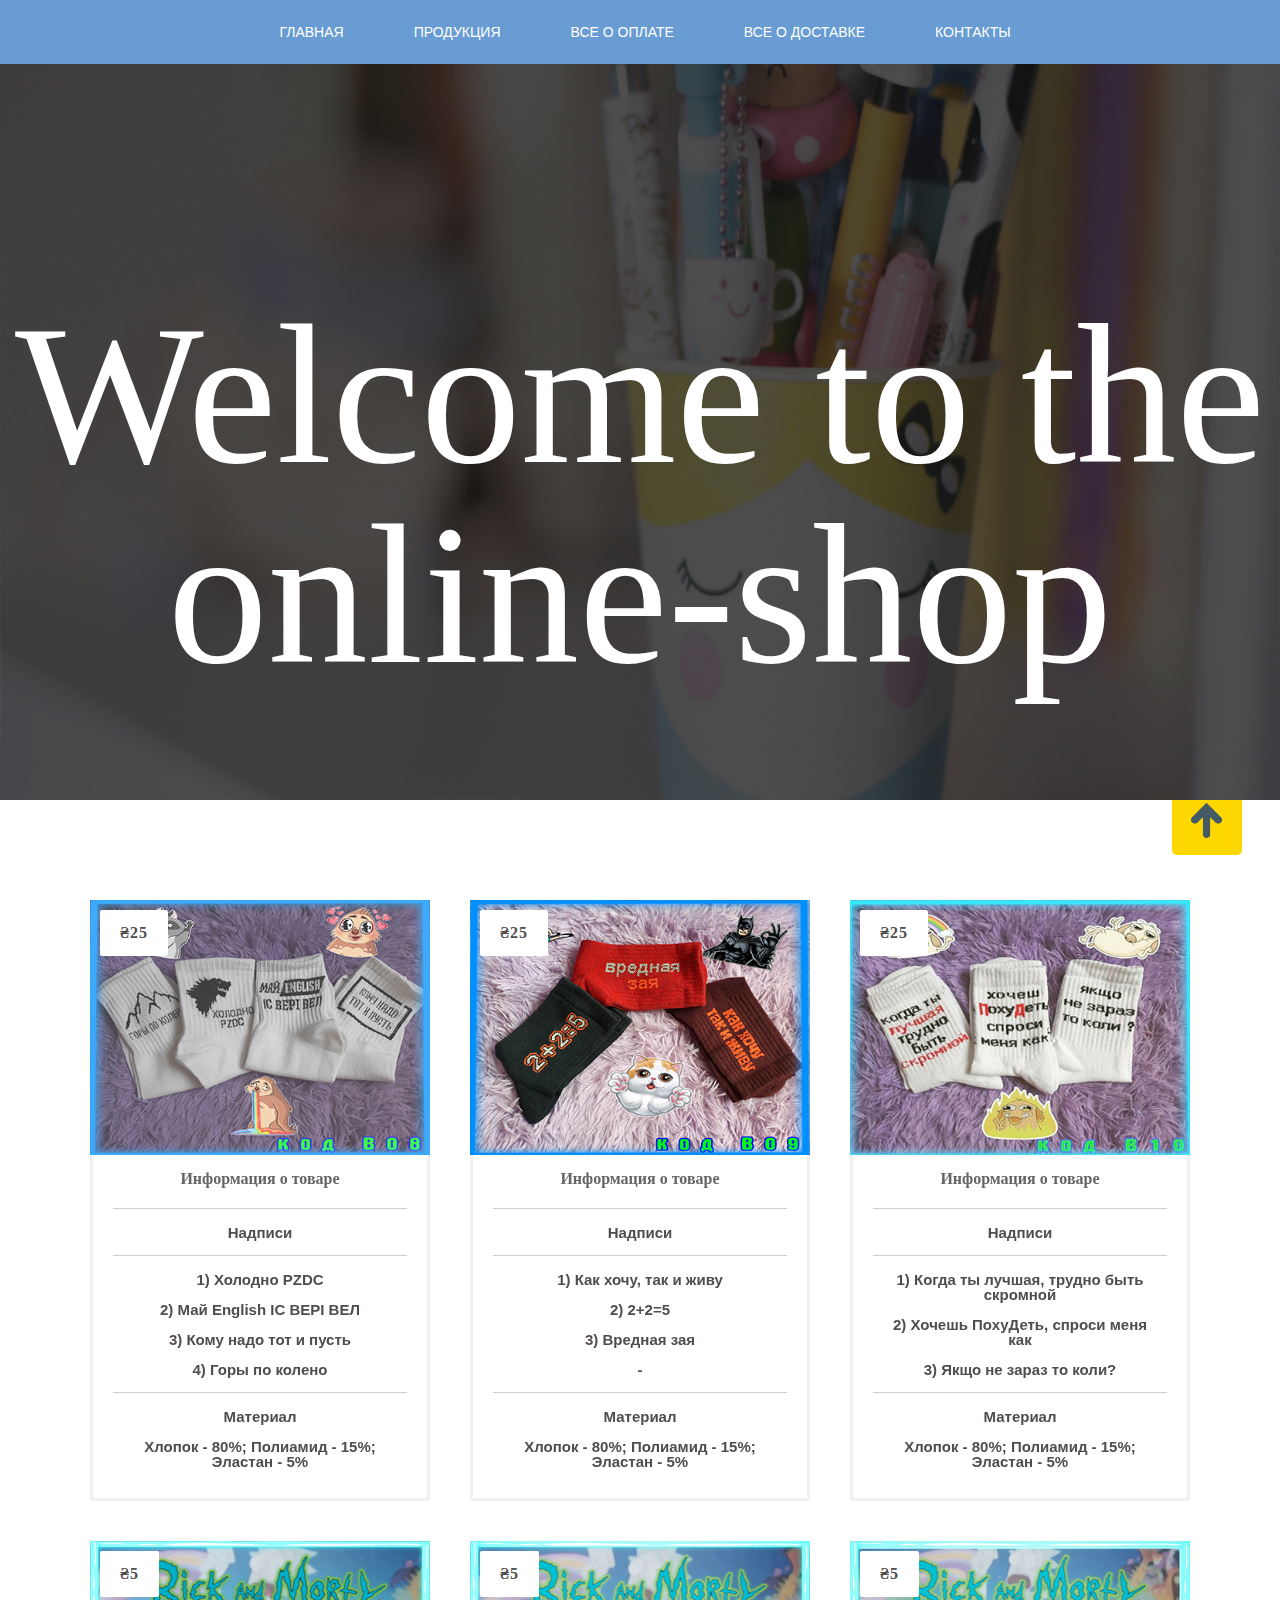
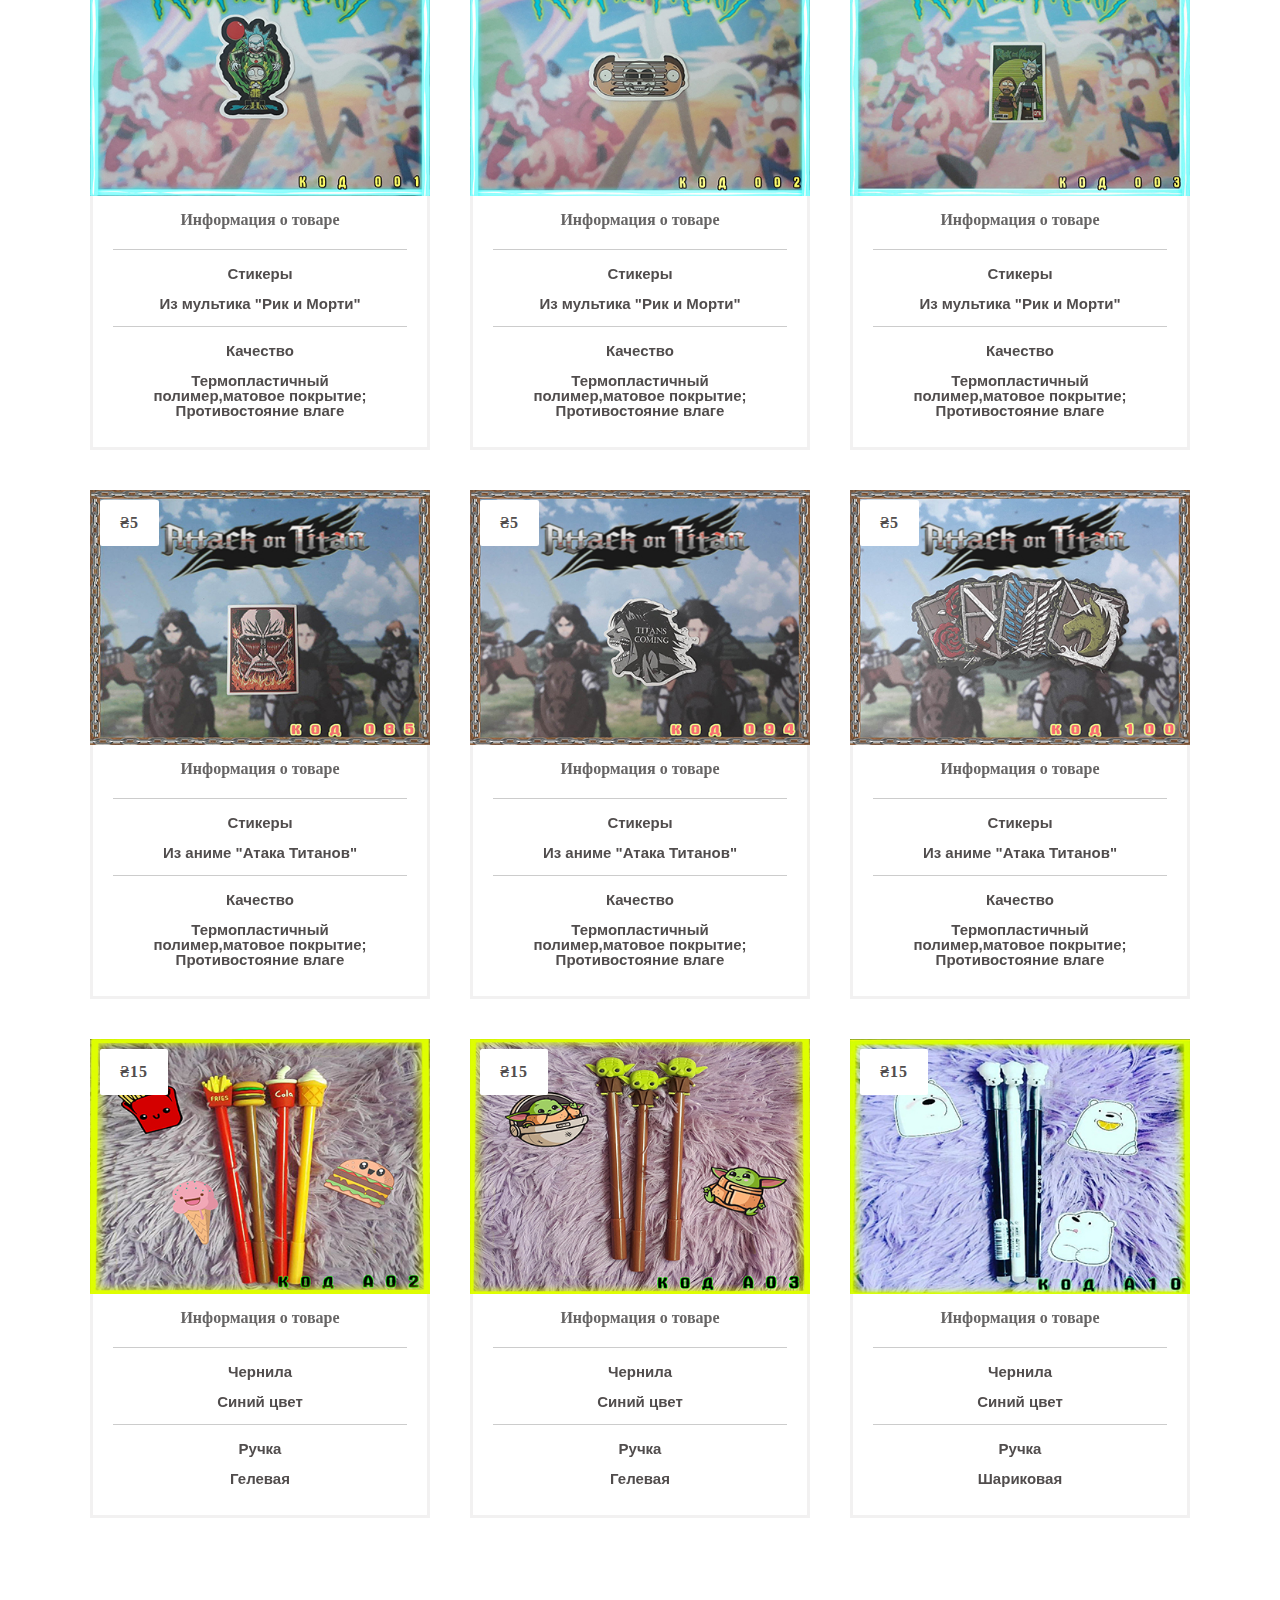
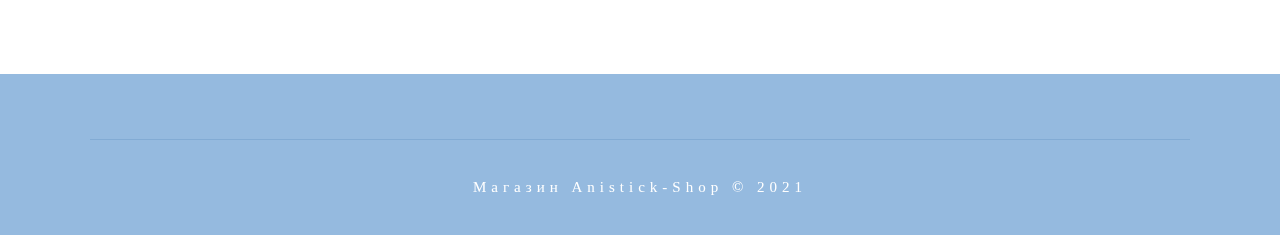
==== index.html @ c40c3731 "new shop" ====
<!DOCTYPE html>
<html lang="ru">
<head>
        <meta charset="UTF-8">
        <meta name="viewport">
    
    	<link rel="stylesheet" type="text/css" href="css/reset.css">
	<link rel="stylesheet" type="text/css" href="css/main.css">
    <link rel="icon" href="img/2.png" type="image/png">
    
        <title>Магазин</title>   
    
            <a href="#" class="arrowUp">
                <img src= "img/up-arrow.png" align="center" width="35" height="35"/>
                
	       </a>  
</head>
<body>
    
    
<!--  Раздел заголовка   -->
	<section class="hero">
		<header>
    <nav class="dws-menu">
        <ul>
            <li><a href="#">Главная</a></li>
            <li><a href="#">Продукция</a>
                <ul>
                    <li><a href="#">Носки</a>
                         <ul>
                            <li><a href="#">С надписью</a></li>
                            <li><a href="#">С рисунком</a></li>
                        </ul>
                        </li>
                    <li><a href="#">Стикеры</a>
                        <ul>
                            <li><a href="#">Атака титанов</a></li>
                            <li><a href="#">Рик и Морти</a></li>
                        </ul>
                    </li>
                    <li><a href="#">Ручки</a>
                        <ul>
                            <li><a href="#">Гелевые</a></li>
                            <li><a href="#">Шариковые</a></li>
                        </ul>
                    </li>
                </ul>
            </li>
            <li><a href="#">Все о оплате</a>
                <ul>
                    <li><a href="#">Услуга ( наложенный платеж )</a></li>
                    <li><a href="#">Услуга ( Предоплата ) </a></li>
                </ul>
                
            </li>
             <li><a href="#">Все о доставке</a>
                <ul>
                    <li><a href="#">По Украине</a></li>
                    <li><a href="#">Забери сам</a></li>
                </ul>
                
            </li>
            <li><a href="#">Контакты</a></li>
        </ul>
    </nav>
</header> <!--  Конец раздел заголовка   -->
        
        
        
<!--   Раздел  -->
			<section class="caption">
				<h2 class="caption">Welcome to the online-shop</h2>
			</section>
	</section><!--   Конец раздела  -->



<!-- Раздел товаров  -->
	<section class="listings">
		<div class="wrapper">
			<ul class="properties_list">
				<li>
					<a href="#">
						<img src="img/property_1.jpg" alt="" title="" class="property_img"/>
					</a>
					<span class="price">₴25</span>
					<div class="property_details">
						<h1 class="grid-title">Информация о товаре</h1>
                         <hr>
                     <h3>Надписи</h3> 
                        <hr>
                         
                             <h4>1) Холодно PZDC</h4>
                             <h4>2) Май English IC BEPI BEЛ</h4>
                             <h4>3) Кому надо тот и пусть</h4>
                             <h4>4) Горы по колено</h4>
                    
                         <hr>
                     <h3>Материал</h3>
                         <h4>Хлопок - 80%; Полиамид - 15%; Эластан - 5%</h4>
					</div>
				</li>
				<li>
					<a href="#">
						<img src="img/property_2.jpg" alt="" title="" class="property_img"/>
					</a>
					<span class="price">₴25</span>
					<div class="property_details">
						<h1 class="grid-title">Информация о товаре</h1>
                         <hr>
                     <h3>Надписи</h3> 
                         <hr>
                             
                            <h4>1) Как хочу, так и живу</h4>
                             <h4>2) 2+2=5</h4>
                             <h4>3) Вредная зая</h4>
                            <h4>-</h4>
                    
                         <hr>
                     <h3>Материал</h3>
                         <h4>Хлопок - 80%; Полиамид - 15%; Эластан - 5%</h4>
					</div>
				</li>
				<li>
					<a href="#">
						<img src="img/property_3.jpg" alt="" title="" class="property_img"/>
					</a>
					<span class="price">₴25</span>
					<div class="property_details">
							<h1 class="grid-title">Информация о товаре</h1>
                         <hr>
                     <h3>Надписи</h3> 
                         <hr>
                             <h4>1) Когда ты лучшая, трудно быть скромной</h4>
                             <h4>2) Хочешь ПохуДеть, спроси меня как</h4>
                             <h4>3) Якщо не зараз то коли?</h4>
                         
                        <hr>
                     <h3>Материал</h3>
                         <h4>Хлопок - 80%; Полиамид - 15%; Эластан - 5%</h4>
					</div>
				</li>
				<li>
					<a href="#">
						<img src="img/property_4.jpg" alt="" title="" class="property_img"/>
					</a>
					<span class="price">₴5</span>
					<div class="property_details">
						<h1 class="grid-title">Информация о товаре</h1>
                         <hr>
                     <h3>Стикеры</h3> 
                         <h4>Из мультика "Рик и Морти"</h4>
                         <hr>
                         <h3>Качество</h3>
                         <h4>Термопластичный полимер,матовое покрытие; Противостояние влаге</h4>
					</div>
				</li>
				<li>
					<a href="#">
						<img src="img/property_5.jpg" alt="" title="" class="property_img"/>
					</a>
					<span class="price">₴5</span>
					<div class="property_details">
						<h1 class="grid-title">Информация о товаре</h1>
                         <hr>
                     <h3>Стикеры</h3> 
                         <h4>Из мультика "Рик и Морти"</h4>
                         <hr>
                         <h3>Качество</h3>
                         <h4>Термопластичный полимер,матовое покрытие; Противостояние влаге</h4>
					</div>
				</li>
				<li>
					<a href="#">
						<img src="img/property_6.jpg" alt="" title="" class="property_img"/>
					</a>
					<span class="price">₴5</span>
					<div class="property_details">
						<h1 class="grid-title">Информация о товаре</h1>
                         <hr>
                     <h3>Стикеры</h3> 
                         <h4>Из мультика "Рик и Морти"</h4>
                         <hr>
                         <h3>Качество</h3>
                         <h4>Термопластичный полимер,матовое покрытие; Противостояние влаге</h4>
					</div>
				</li>
				<li>
					<a href="#">
						<img src="img/property_7.jpg" alt="" title="" class="property_img"/>
					</a>
					<span class="price">₴5</span>
					<div class="property_details">
						<h1 class="grid-title">Информация о товаре</h1>
                            <hr>
                     <h3>Стикеры</h3> 
                         <h4>Из аниме "Атака Титанов"</h4>
                         <hr>
                         <h3>Качество</h3>
                         <h4>Термопластичный полимер,матовое покрытие; Противостояние влаге</h4>    
					</div>
				</li>
				<li>
					<a href="#">
						<img src="img/property_8.jpg" alt="" title="" class="property_img"/>
					</a>
					<span class="price">₴5</span>
					<div class="property_details">
						<h1 class="grid-title">Информация о товаре</h1>
                            <hr>
                     <h3>Стикеры</h3> 
                         <h4>Из аниме "Атака Титанов"</h4>
                         <hr>
                         <h3>Качество</h3>
                         <h4>Термопластичный полимер,матовое покрытие; Противостояние влаге</h4>    
					</div>
				</li>
				<li>
					<a href="#">
						<img src="img/property_9.jpg" alt="" title="" class="property_img"/>
					</a>
					<span class="price">₴5</span>
					<div class="property_details">
						<h1 class="grid-title">Информация о товаре</h1>
                            <hr>
                     <h3>Стикеры</h3> 
                         <h4>Из аниме "Атака Титанов"</h4>
                         <hr>
                         <h3>Качество</h3>
                         <h4>Термопластичный полимер,матовое покрытие; Противостояние влаге</h4>    
					</div>
				</li>
                <li>
					<a href="#">
						<img src="img/property_10.jpg" alt="" title="" class="property_img"/>
					</a>
					<span class="price">₴15</span>
					<div class="property_details">
						<h1 class="grid-title">Информация о товаре</h1>
                          <hr>
                     <h3>Чернила</h3>
                        <h4>Cиний цвет</h4>
                          <hr>
                        <h3>Ручка</h3>
                          <h4>Гелевая</h4>
					</div>
				</li>
                <li>
					<a href="#">
						<img src="img/property_11.jpg" alt="" title="" class="property_img"/>
					</a>
					<span class="price">₴15</span>
					<div class="property_details">
						<h1 class="grid-title">Информация о товаре</h1>
                          <hr>
                     <h3>Чернила</h3>
                        <h4>Cиний цвет</h4>
                          <hr>
                        <h3>Ручка</h3>
                          <h4>Гелевая</h4>
					</div>
				</li>
                <li>
					<a href="#">
						<img src="img/property_12.jpg" alt="" title="" class="property_img"/>
					</a>
					<span class="price">₴15</span>
					<div class="property_details">
						<h1 class="grid-title">Информация о товаре</h1>
                          <hr>
                     <h3>Чернила</h3>
                        <h4>Cиний цвет</h4>
                          <hr>
                        <h3>Ручка</h3>
                          <h4>Шариковая</h4>
					</div>
				</li>
			</ul>
			<div class="more_listing">
				<a href="#" class="more_listing_btn">Посмотреть больше</a>
			</div>
		</div>
	</section>	<!--  Конец раздела товаров  -->
    
    
    
    
    
    
    
<!--  Подвал  -->
	<footer>
		
		<div class="copyrights wrapper">
			Магазин Anistick-Shop © 2021 
		</div>
	</footer><!--  Конец подвала  -->
	
</body>
</html>
---- css/main.css ----
/*  Общий CSS  */




body{
    background: #fff;
}

.wrapper{
    width: 1100px;
    margin: 0 auto;
    position: relative;
}





/* Раздел заголовка  */




header{
 display: flex;
 justify-content: space-between;
 padding: 10px;
 background: #689CD2;
 color: #fff;
 font-family: "Comic Sans MS";
 justify-content: center;
}




/*Основоное меню*/




.dws-menu *{
 margin: 0;
 padding: 0;
}
.dws-menu ul,
.dws-menu ol{
 list-style: none;
}

.dws-menu > ul{
 display: flex;
 justify-content: center;
}

.dws-menu > ul li a{
 display: block;
 padding: 15px 30px 15px 40px;
 font-size: 14px;
 color: #fff;
 text-decoration: none;
 text-transform:uppercase;
 transition: all 0.3s ease;
}



.dws-menu li a:hover{
background-color: #006400;
border-radius: 4px;
 color: #ffffff;
 box-shadow: 1px 5px 10px -5px black;
 transition: all 0.3s ease;
}




/*Второстепенное меню*/




.dws-menu li ul{
 position: absolute;
 min-width: 150px;
 display: none;
}

.dws-menu li > ul li{
 border: 1px solid #c7c8ca;
}

.dws-menu li > ul li a{
 padding: 10px;
 text-transform: none;
 background: #D2691E;
}

.dws-menu li > ul li ul{
 position: absolute;
 right: -150px;
 top: 0;
}

.dws-menu li:hover > ul{
 display: block;
}






/*Стрелка вверх*/




.arrowUp {
  position: fixed;
  bottom: 5%;
  right: 3%;
  color: #fff;
  width: 70px;
  height: 70px;
  background: linear-gradient(130deg, #FFD700 50%, #398a99 50%);
  -webkit-background-size: 300%;
  background-size: 300%;
  display: flex;
  justify-content: center;
  align-items: center;
  text-decoration: none;
  font-size: 50px;
  border-radius: 5px;
  transition: .5s;
    
}

.arrowUp:hover {
  background-position: 100% 0;
}




/*Ползунок*/




::-webkit-scrollbar{
    width: 10px;
}


::-webkit-scrollbar{
    background: #689CD2;
}

::-webkit-scrollbar-thumb{
    background: #FFD700;
    border-radius: 8px;
}




/*  Разделы  */




.hero{
    width: 100%;
    height: 800px;
    position: relative;
    background: url('../img/hero.jpg') no-repeat bottom center;
    background-size: cover;
    -webkit-background-size: cover;
    -moz-background-size: cover;
    -o-background-size: cover;
}

.hero .caption{
    width: 100%;
    position: absolute;
    text-align: center;
    top: 50%;
    margin-top: -105px;
}

.hero .caption h2{
    color: #fff;
    font-family: "P22 Corinthia";
    font-size: 200px;
    font-weight: lighter;
    margin: 0;
    position: relative;
    display: block;
}







/*Текст*/


.grid-title{
   
    color: #FFFFFF;
}

h1{
    margin: 0;
    text-align: center;
}


h3{
  margin: 15px;
    font-family: "Comic Sans MS", sans-serif;
   font-size: 15px;
    color: #514d4d;
    text-align: center;
    
}

h4{
  margin: 15px;
    font-family: "Comic Sans MS", sans-serif;
   font-size: 15px;
    color: #514d4d;
    text-align: center;
    
}



li{
     margin-top: 10px;
    font-family: "Comic Sans MS", sans-serif;
   font-size: 15px;
    color: #514d4d;
    
     
}




/*  Раздел товаров  */




.listings{
    padding: 100px 0;
}

.listings ul.properties_list{
    list-style: none;
    overflow: hidden;
}

.listings ul.properties_list li{
    display: block;
    width: 340px;
    height: auto;
    position: relative;
    float: left;
    margin: 0 40px 40px 0;
}

.listings ul.properties_list li img.property_img{
    width: 100%;
    height: auto!important;
    vertical-align: top;
}


.listings ul.properties_list li .price{
    position: absolute;
    top: 10px;
    left: 10px;
    padding: 15px 20px;
    background: #ffffff;
    color: #514d4d;
    font-family: "lato-bold, sans-serif";
    font-size: 16px;
    font-weight: bold;
    letter-spacing: 1px;

    border-radius: 2px;
    -webkit-border-radius: 2px;
    -moz-border-radius: 2px;
    -o-border-radius: 2px;
}


.listings ul.properties_list li:nth-child(3n+0){
    margin-right: 0;
}

.listings ul li .property_details{
    width: 294px;
    padding: 10px 20px 14px 20px;
    border-bottom: 3px solid #f2f1f1;
    border-left: 3px solid #f2f1f1;
    border-right: 3px solid #f2f1f1;

    transition: all .2s linear;
    -webkit-transition: all .2s linear;
    -moz-transition: all .2s linear;
    -o-transition: all .2s linear;
}

.listings ul li:hover .property_details{
    border-bottom: 3px solid #95badf;
    border-left: 3px solid #95badf;
    border-right: 3px solid #95badf;
}

.listings ul li .property_details h1{
    color: #666464;
    font-family: "lato-bold, sans-serif";
    font-size: 16px!important;
    font-weight: bold;
    margin-bottom: 5px;
    line-height: 28px;
}

.listings ul li .property_details h1 a{
    text-decoration: none;
    color: #666464;
}

.listings ul li .property_details h2{
    color: #9d9d9d;
    font-family: "lato-regular, sans-serif";
    font-size: 12px;
    line-height: 26px;
}




/*  Подвал  */




footer{
    padding-top: 5px;
    background: #95badf;
}



footer .copyrights{
    display: block;
    text-align: center;
    padding: 40px 0;
    margin-top: 60px;
    color: #fff;
    font-family: "Comic Sans MS, sans-serif";
    font-size: 15px;
    letter-spacing: 5px;
    border-top: 1px solid #82abd4;
}

footer .copyrights a.ph_link{
    font-family: "Comic Sans MS, sans-serif";
    font-weight: bold;
    text-decoration: none;
}
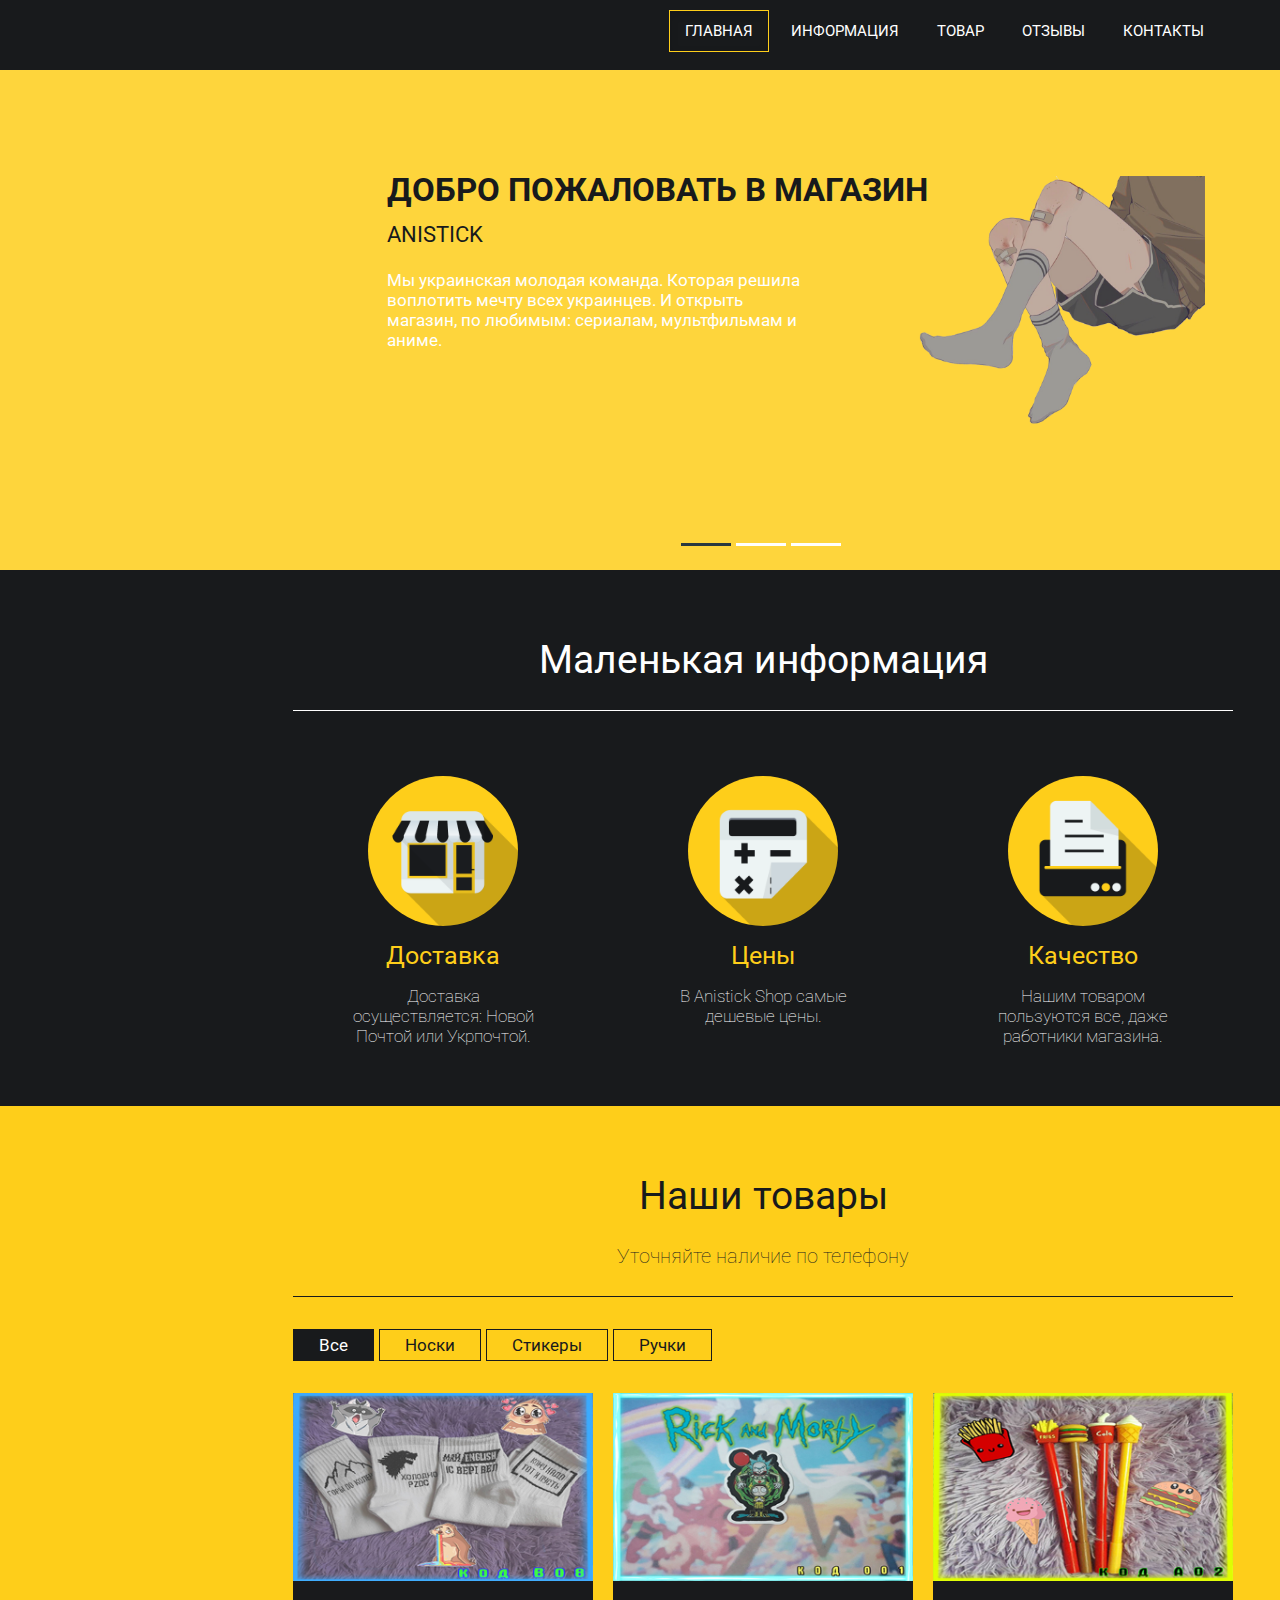
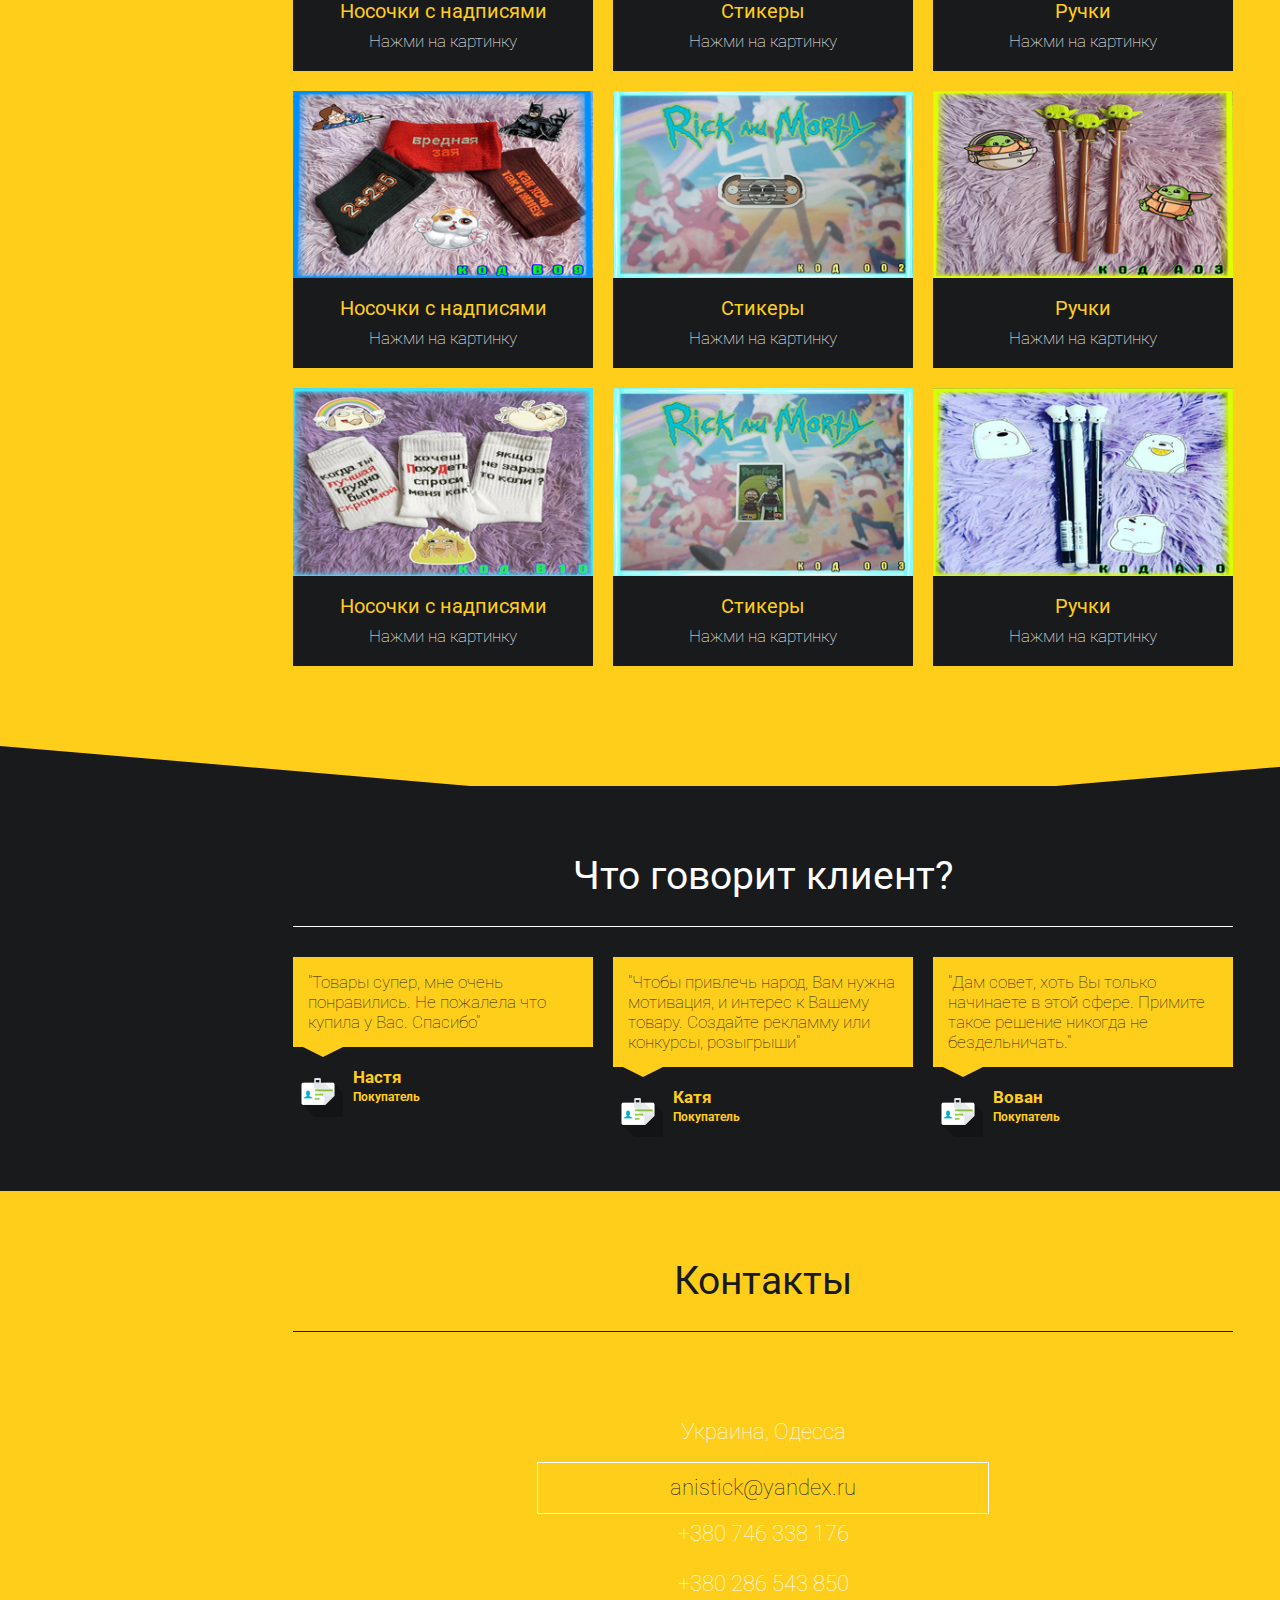
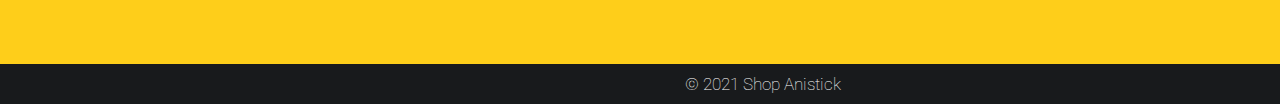
==== commit 99b45159: "shop" ====
--- a/index.html
+++ b/index.html
@@ -1,300 +1,695 @@
 <!DOCTYPE html>
+
 <html lang="ru">
-<head>
-        <meta charset="UTF-8">
+    
+    <head>
+        <meta charset=utf-8>
         <meta name="viewport">
-    
-    	<link rel="stylesheet" type="text/css" href="css/reset.css">
-	<link rel="stylesheet" type="text/css" href="css/main.css">
-    <link rel="icon" href="img/2.png" type="image/png">
-    
-        <title>Магазин</title>   
-    
-            <a href="#" class="arrowUp">
-                <img src= "img/up-arrow.png" align="center" width="35" height="35"/>
-                
-	       </a>  
-</head>
-<body>
-    
-    
-<!--  Раздел заголовка   -->
-	<section class="hero">
-		<header>
-    <nav class="dws-menu">
-        <ul>
-            <li><a href="#">Главная</a></li>
-            <li><a href="#">Продукция</a>
-                <ul>
-                    <li><a href="#">Носки</a>
-                         <ul>
-                            <li><a href="#">С надписью</a></li>
-                            <li><a href="#">С рисунком</a></li>
+        <title>Shop</title>
+        <!--шрифт Roboto -->
+        <link href='http://fonts.googleapis.com/css?family=Roboto:400,300,700&amp;subset=latin,latin-ext' rel='stylesheet' type='text/css'>
+        <!-- css стили -->
+        <link rel="stylesheet" type="text/css" href="css/bootstrap.css" />
+        <link rel="stylesheet" type="text/css" href="css/style.css" />
+        <link rel="stylesheet" type="text/css" href="css/cslider.css" />
+        
+      
+        <!-- Иконка браузера -->
+     <link rel="icon" href="images/ico/2.png" type="image/png">
+        
+        
+        
+    </head>
+    <body>
+         <!-- Начало mainа  -->
+        <div class="navbar">
+            <div class="navbar-inner">
+                <div class="container">
+                  
+                    
+                    <!-- Кнопка навигации, видимая при небольшом разрешении -->
+                    <button type="button" class="btn btn-navbar" data-toggle="collapse" data-target=".nav-collapse">
+                        <i class="icon-menu"></i>
+                    </button>
+                    
+                    
+                     <!-- Начало mainа навигации -->
+                    <div class="nav-collapse collapse pull-right">
+                        <ul class="nav" id="top-navigation">
+                            <li class="active">
+                                <a href="#home">Главная</a>
+                            </li>
+                             <!--Sections -->
+                            <li>
+                                <a href="#service">Информация</a>
+                            </li>
+                            <!--Portfolio -->
+                            <li>
+                                <a href="#portfolio">Товар</a>
+                            </li>
+                            <!--Clients -->
+                            <li>
+                                <a href="#clients">Отзывы</a>
+                            </li>
+                             <!--Contact -->
+                            <li>
+                                <a href="#contact">Контакты</a>
+                            </li>
                         </ul>
-                        </li>
-                    <li><a href="#">Стикеры</a>
-                        <ul>
-                            <li><a href="#">Атака титанов</a></li>
-                            <li><a href="#">Рик и Морти</a></li>
-                        </ul>
+                    </div>
+                    <!-- Конец mainа навигации -->
+                </div>
+            </div>
+        </div>
+        <!-- Конец mainа  -->
+        
+        <!--Начало слайда №1 -->
+        <div id="home">
+            <div id="da-slider" class="da-slider">
+                <div class="triangle"></div>
+                <div class="mask"></div>
+                <div class="container">
+                    <div class="da-slide">
+                        <h2 class="fittext2">ДОБРО ПОЖАЛОВАТЬ В МАГАЗИН</h2>
+                        <h4>ANISTICK</h4>
+                        <p>Мы украинская молодая команда. Которая решила воплотить мечту всех украинцев. И открыть магазин, по любимым: сериалам, мультфильмам и аниме.</p>
+                    
+                        <div class="da-img">
+                            <img src="images/Slider01.png" alt="image01" width="320">
+                        </div>
+                    </div>
+                    <!--Конец слайда №1 -->
+                    
+                    
+                    
+                    <!--Начало слайда №2 -->
+                    <div class="da-slide">
+                        <h2>ТАКЖЕ</h2>
+                        <p>Здесь Вас ждет море эмоций от покупок. Товары по низким ценам. И конечно же ПеЧеНьКи.</p>
+                   
+                        <div class="da-img">
+                            <img src="images/Slider02.png" width="320" alt="image02">
+                        </div>
+                    </div>
+                     <!--Конец слайда №2 -->
+                    
+                    
+                    
+                    <!--Начало слайда №3-->
+                    <div class="da-slide">
+                        <h2>ТОВАРЫ</h2>
+                        <p>Товары сделаны из качественного материала. Даже мы пользуемся ими. </p>
+                      
+                        <div class="da-img">
+                            <img src="images/Slider03.png" width="320" alt="image03">
+                        </div>
+                    </div>
+                    <!-- Конец слайда №3 -->
+                    
+                    
+                    
+                    <!-- Slide навигационная стрелка начало -->
+                    <div class="da-arrows">
+                        <span class="da-arrows-prev"></span>
+                        <span class="da-arrows-next"></span>
+                    </div>
+                    <!-- Slide навигационная стрелка конец -->
+                </div>
+            </div>
+        </div>
+        <!-- Главная конец -->
+        
+        
+        
+        <!-- Начало информации -->
+        <div class="section primary-section" id="service">
+            <div class="container">
+                <div class="title">
+                    <h1>Маленькая информация</h1>
+                </div>
+                <div class="row-fluid">
+                    <div class="span4">
+                        <div class="centered service">
+                            <div>
+                                <img class="img-circle" src="images/Service1.png" alt="service 1">
+                            </div>
+                            <h3>Доставка</h3>
+                            <p>Доставка осуществляется: Новой Почтой или Укрпочтой.</p>
+                        </div>
+                    </div>
+                    <div class="span4">
+                        <div class="centered service">
+                            <div>
+                                <img class="img-circle" src="images/Service2.png" alt="service 2" />
+                            </div>
+                            <h3>Цены</h3>
+                            <p>В Anistick Shop самые дешевые цены.</p>
+                        </div>
+                    </div>
+                    <div class="span4">
+                        <div class="centered service">
+                            <div>
+                                <img class="img-circle" src="images/Service3.png" alt="service 3">
+                            </div>
+                            <h3>Качество</h3>
+                            <p>Нашим товаром пользуются все, даже работники магазина.</p>
+                        </div>
+                    </div>
+                </div>
+            </div>
+        </div>
+        <!-- Конец инфомации -->
+        
+        
+        
+        
+        <!-- Начало основного товара -->
+        <div class="section secondary-section " id="portfolio">
+            <div class="triangle"></div>
+            <div class="container">
+                <div class=" title">
+                    <h1>Наши товары</h1>
+                    <p>Уточняйте наличие по телефону</p>
+                </div>
+                <ul class="nav nav-pills">
+                    <li class="filter" data-filter="all">
+                        <a href="#noAction">Все</a>
                     </li>
-                    <li><a href="#">Ручки</a>
-                        <ul>
-                            <li><a href="#">Гелевые</a></li>
-                            <li><a href="#">Шариковые</a></li>
-                        </ul>
+                    <li class="filter" data-filter="web">
+                        <a href="#noAction"> Носки</a>
+                    </li>
+                    <li class="filter" data-filter="photo">
+                        <a href="#noAction">Стикеры</a>
+                    </li>
+                    <li class="filter" data-filter="identity">
+                        <a href="#noAction">Ручки</a>
                     </li>
                 </ul>
-            </li>
-            <li><a href="#">Все о оплате</a>
-                <ul>
-                    <li><a href="#">Услуга ( наложенный платеж )</a></li>
-                    <li><a href="#">Услуга ( Предоплата ) </a></li>
-                </ul>
                 
-            </li>
-             <li><a href="#">Все о доставке</a>
-                <ul>
-                    <li><a href="#">По Украине</a></li>
-                    <li><a href="#">Забери сам</a></li>
-                </ul>
                 
-            </li>
-            <li><a href="#">Контакты</a></li>
-        </ul>
-    </nav>
-</header> <!--  Конец раздел заголовка   -->
-        
-        
-        
-<!--   Раздел  -->
-			<section class="caption">
-				<h2 class="caption">Welcome to the online-shop</h2>
-			</section>
-	</section><!--   Конец раздела  -->
+               <!-- Начало товара №1 -->
+                <div id="single-project">
+                    <div id="slidingDiv" class="toggleDiv row-fluid single-project">
+                        <div class="span6">
+                            <img src="images/property_1.jpg" alt="project 1" />
+                        </div>
+                        <div class="span6">
+                            <div class="project-description">
+                                 <div class="project-title clearfix">
+                                    <h3>Инфомация о таваре</h3>
+                                    <span class="show_hide close">
+                                        <i class="icon-cancel"></i>
+                                    </span>
+                                </div>
+                                <div class="project-info">
+                                    <div>
+                                        <span>Надписи:</span>1) Холодно PZDC</div>
+                                    <div>
+                                        <span></span>2) Май English IC BEPI BEЛ</div>
+                                    <div>
+                                        <span></span>3) Кому надо тот и пусть</div>
+                                    <div>
+                                    <span></span>4) Горы по колено</div>
+                                    
+                                    <div><span>Материал:</span>
+                                    <p> Хлопок - 90%; Полиамид - 15%; Эластан - 5%      </p>
+                                    </div>
+                                    <div>
+                                        <span>Цена:</span>25 грн</div>
+                                </div>
+                            </div>
+                        </div>
+                    </div>
+                    <!-- Конец товара №1 -->
+                    
+                    
+                    
+                    <!-- Начало товара №2 -->
+                    <div id="slidingDiv1" class="toggleDiv row-fluid single-project">
+                        <div class="span6">
+                            <img src="images/property_4.jpg" alt="project 2">
+                        </div>
+                        <div class="span6">
+                            
+                            <div class="project-description">
+                                <div class="project-title clearfix">
+                                    <h3>Инфомация о таваре</h3>
+                                    <span class="show_hide close">
+                                        <i class="icon-cancel"></i>
+                                    </span>
+                                </div>
+                           <div class="project-info">
+                                    <div>
+                                        <span>Стикеры:</span>Из мультика "Рик и Морти"</div>
 
-
-
-<!-- Раздел товаров  -->
-	<section class="listings">
-		<div class="wrapper">
-			<ul class="properties_list">
-				<li>
-					<a href="#">
-						<img src="img/property_1.jpg" alt="" title="" class="property_img"/>
-					</a>
-					<span class="price">₴25</span>
-					<div class="property_details">
-						<h1 class="grid-title">Информация о товаре</h1>
-                         <hr>
-                     <h3>Надписи</h3> 
-                        <hr>
-                         
-                             <h4>1) Холодно PZDC</h4>
-                             <h4>2) Май English IC BEPI BEЛ</h4>
-                             <h4>3) Кому надо тот и пусть</h4>
-                             <h4>4) Горы по колено</h4>
-                    
-                         <hr>
-                     <h3>Материал</h3>
-                         <h4>Хлопок - 80%; Полиамид - 15%; Эластан - 5%</h4>
-					</div>
-				</li>
-				<li>
-					<a href="#">
-						<img src="img/property_2.jpg" alt="" title="" class="property_img"/>
-					</a>
-					<span class="price">₴25</span>
-					<div class="property_details">
-						<h1 class="grid-title">Информация о товаре</h1>
-                         <hr>
-                     <h3>Надписи</h3> 
-                         <hr>
-                             
-                            <h4>1) Как хочу, так и живу</h4>
-                             <h4>2) 2+2=5</h4>
-                             <h4>3) Вредная зая</h4>
-                            <h4>-</h4>
-                    
-                         <hr>
-                     <h3>Материал</h3>
-                         <h4>Хлопок - 80%; Полиамид - 15%; Эластан - 5%</h4>
-					</div>
-				</li>
-				<li>
-					<a href="#">
-						<img src="img/property_3.jpg" alt="" title="" class="property_img"/>
-					</a>
-					<span class="price">₴25</span>
-					<div class="property_details">
-							<h1 class="grid-title">Информация о товаре</h1>
-                         <hr>
-                     <h3>Надписи</h3> 
-                         <hr>
-                             <h4>1) Когда ты лучшая, трудно быть скромной</h4>
-                             <h4>2) Хочешь ПохуДеть, спроси меня как</h4>
-                             <h4>3) Якщо не зараз то коли?</h4>
-                         
-                        <hr>
-                     <h3>Материал</h3>
-                         <h4>Хлопок - 80%; Полиамид - 15%; Эластан - 5%</h4>
-					</div>
-				</li>
-				<li>
-					<a href="#">
-						<img src="img/property_4.jpg" alt="" title="" class="property_img"/>
-					</a>
-					<span class="price">₴5</span>
-					<div class="property_details">
-						<h1 class="grid-title">Информация о товаре</h1>
-                         <hr>
-                     <h3>Стикеры</h3> 
-                         <h4>Из мультика "Рик и Морти"</h4>
-                         <hr>
-                         <h3>Качество</h3>
-                         <h4>Термопластичный полимер,матовое покрытие; Противостояние влаге</h4>
-					</div>
-				</li>
-				<li>
-					<a href="#">
-						<img src="img/property_5.jpg" alt="" title="" class="property_img"/>
-					</a>
-					<span class="price">₴5</span>
-					<div class="property_details">
-						<h1 class="grid-title">Информация о товаре</h1>
-                         <hr>
-                     <h3>Стикеры</h3> 
-                         <h4>Из мультика "Рик и Морти"</h4>
-                         <hr>
-                         <h3>Качество</h3>
-                         <h4>Термопластичный полимер,матовое покрытие; Противостояние влаге</h4>
-					</div>
-				</li>
-				<li>
-					<a href="#">
-						<img src="img/property_6.jpg" alt="" title="" class="property_img"/>
-					</a>
-					<span class="price">₴5</span>
-					<div class="property_details">
-						<h1 class="grid-title">Информация о товаре</h1>
-                         <hr>
-                     <h3>Стикеры</h3> 
-                         <h4>Из мультика "Рик и Морти"</h4>
-                         <hr>
-                         <h3>Качество</h3>
-                         <h4>Термопластичный полимер,матовое покрытие; Противостояние влаге</h4>
-					</div>
-				</li>
-				<li>
-					<a href="#">
-						<img src="img/property_7.jpg" alt="" title="" class="property_img"/>
-					</a>
-					<span class="price">₴5</span>
-					<div class="property_details">
-						<h1 class="grid-title">Информация о товаре</h1>
-                            <hr>
-                     <h3>Стикеры</h3> 
-                         <h4>Из аниме "Атака Титанов"</h4>
-                         <hr>
-                         <h3>Качество</h3>
-                         <h4>Термопластичный полимер,матовое покрытие; Противостояние влаге</h4>    
-					</div>
-				</li>
-				<li>
-					<a href="#">
-						<img src="img/property_8.jpg" alt="" title="" class="property_img"/>
-					</a>
-					<span class="price">₴5</span>
-					<div class="property_details">
-						<h1 class="grid-title">Информация о товаре</h1>
-                            <hr>
-                     <h3>Стикеры</h3> 
-                         <h4>Из аниме "Атака Титанов"</h4>
-                         <hr>
-                         <h3>Качество</h3>
-                         <h4>Термопластичный полимер,матовое покрытие; Противостояние влаге</h4>    
-					</div>
-				</li>
-				<li>
-					<a href="#">
-						<img src="img/property_9.jpg" alt="" title="" class="property_img"/>
-					</a>
-					<span class="price">₴5</span>
-					<div class="property_details">
-						<h1 class="grid-title">Информация о товаре</h1>
-                            <hr>
-                     <h3>Стикеры</h3> 
-                         <h4>Из аниме "Атака Титанов"</h4>
-                         <hr>
-                         <h3>Качество</h3>
-                         <h4>Термопластичный полимер,матовое покрытие; Противостояние влаге</h4>    
-					</div>
-				</li>
-                <li>
-					<a href="#">
-						<img src="img/property_10.jpg" alt="" title="" class="property_img"/>
-					</a>
-					<span class="price">₴15</span>
-					<div class="property_details">
-						<h1 class="grid-title">Информация о товаре</h1>
-                          <hr>
-                     <h3>Чернила</h3>
-                        <h4>Cиний цвет</h4>
-                          <hr>
-                        <h3>Ручка</h3>
-                          <h4>Гелевая</h4>
-					</div>
-				</li>
-                <li>
-					<a href="#">
-						<img src="img/property_11.jpg" alt="" title="" class="property_img"/>
-					</a>
-					<span class="price">₴15</span>
-					<div class="property_details">
-						<h1 class="grid-title">Информация о товаре</h1>
-                          <hr>
-                     <h3>Чернила</h3>
-                        <h4>Cиний цвет</h4>
-                          <hr>
-                        <h3>Ручка</h3>
-                          <h4>Гелевая</h4>
-					</div>
-				</li>
-                <li>
-					<a href="#">
-						<img src="img/property_12.jpg" alt="" title="" class="property_img"/>
-					</a>
-					<span class="price">₴15</span>
-					<div class="property_details">
-						<h1 class="grid-title">Информация о товаре</h1>
-                          <hr>
-                     <h3>Чернила</h3>
-                        <h4>Cиний цвет</h4>
-                          <hr>
-                        <h3>Ручка</h3>
-                          <h4>Шариковая</h4>
-					</div>
-				</li>
-			</ul>
-			<div class="more_listing">
-				<a href="#" class="more_listing_btn">Посмотреть больше</a>
-			</div>
-		</div>
-	</section>	<!--  Конец раздела товаров  -->
+                                    <div>
+                                        <span>Качество:</span>Термопластичный полимер,матовое покрытие; Противостояние влаге
+                                    </div>
+                                        <div>
+                                        <span>Цена:</span>5 грн</div>
+                                </div>
+                                </div>
+                                
+                            </div>
+                        </div>
+                    </div>
+                    <!-- Конец товара №2 -->
+                    
+                    
+                    
+                    <!-- Начало товара №3 -->
+                    <div id="slidingDiv2" class="toggleDiv row-fluid single-project">
+                        <div class="span6">
+                            <img src="images/property_10.jpg" alt="project 3">
+                        </div>
+                        <div class="span6">
+                            <div class="project-description">
+                             <div class="project-title clearfix">
+                                    <h3>Инфомация о таваре</h3>
+                                    <span class="show_hide close">
+                                        <i class="icon-cancel"></i>
+                                    </span>
+                                </div>
+                                <div class="project-info">
+                                  <div>
+                                        <span>Чернила:</span>Cиний цвет</div>
+                                   
+                                    <div><span>Ручка:</span>Гелевая</div>
+                                        <div>
+                                        <span>Цена:</span>15 грн</div>
+                                </div>
+                            </div>
+                        </div>
+                    </div>
+                    <!-- Конец товара №3 -->
+                    
+                    
+                    
+                    <!-- Начало товара №4 -->
+                    <div id="slidingDiv3" class="toggleDiv row-fluid single-project">
+                        <div class="span6">
+                            <img src="images/property_2.jpg" alt="project 4">
+                        </div>
+                        <div class="span6">
+                            <div class="project-description">
+                            <div class="project-title clearfix">
+                                    <h3>Инфомация о таваре</h3>
+                                    <span class="show_hide close">
+                                        <i class="icon-cancel"></i>
+                                    </span>
+                                </div>
+                                   <div class="project-info">
+                                    <div>
+                                        <span>Надписи:</span>1) Как хочу, так и живу</div>
+                                    <div>
+                                        <span></span>2) 2+2=5</div>
+                                    <div>
+                                        <span></span>3) Вредная зая</div>
+                                    
+                                    <div><span>Материал:</span>
+                                    <p> Хлопок - 80%; Полиамид - 15%; Эластан - 5%      </p>
+                                    </div>
+                                        <div>
+                                        <span>Цена:</span>25 грн</div>
+                                </div>
+                            </div>
+                        </div>
+                    </div>
+                    <!-- Конец товара №4 -->
+                    
+                     
+                    
+                    <!-- Начало товара №5 -->
+                    <div id="slidingDiv4" class="toggleDiv row-fluid single-project">
+                        <div class="span6">
+                            <img src="images/property_5.jpg" alt="project 5">
+                        </div>
+                        <div class="span6">
+                            <div class="project-description">
+                               <div class="project-title clearfix">
+                                    <h3>Инфомация о таваре</h3>
+                                    <span class="show_hide close">
+                                        <i class="icon-cancel"></i>
+                                    </span>
+                                </div>
+                                 <div class="project-info">
+                                    <div>
+                                        <span>Стикеры:</span>Из мультика "Рик и Морти"</div>
+                                    <div>
+                                    
+                                    <div><span>Качество:</span>Термопластичный полимер,матовое покрытие; Противостояние влаге
+                                    </div>
+                                        <div>
+                                        <span>Цена:</span>5 грн</div>
+                                </div>
+                                
+                            </div>
+                            </div>
+                        </div>
+                    </div>
+                    <!-- Конец товара №5 -->
+                    
+                    
+                    
+                    <!-- Начало товара №6 -->
+                    <div id="slidingDiv5" class="toggleDiv row-fluid single-project">
+                        <div class="span6">
+                            <img src="images/property_11.jpg" alt="project 6">
+                        </div>
+                        <div class="span6">
+                            <div class="project-description">
+                               <div class="project-title clearfix">
+                                    <h3>Инфомация о таваре</h3>
+                                    <span class="show_hide close">
+                                        <i class="icon-cancel"></i>
+                                    </span>
+                                </div>
+                          <div class="project-info">
+                                    <div>
+                                        <span>Чернила:</span>Cиний цвет</div>
+                                   
+                                    <div><span>Ручка:</span>Гелевая</div>
+                                        <div>
+                                        <span>Цена:</span>15 грн</div>
+                                </div>
+                            </div>
+                        </div>
+                    </div>
+                    <!-- Конец товара №6 -->
+                    
+                    
+                    
+                    
+                    <!-- Начало товара №7 -->
+                    <div id="slidingDiv6" class="toggleDiv row-fluid single-project">
+                        <div class="span6">
+                            <img src="images/property_3.jpg" alt="project 7">
+                        </div>
+                        <div class="span6">
+                            <div class="project-description">
+                               <div class="project-title clearfix">
+                                    <h3>Инфомация о таваре</h3>
+                                    <span class="show_hide close">
+                                        <i class="icon-cancel"></i>
+                                    </span>
+                                </div>
+                      <div class="project-info">
+                                    <div>
+                                        <span>Надписи:</span>1) Когда ты лучшая, трудно быть скромной</div>
+                                    <div>
+                                        <span></span>2) Хочешь ПохуДеть, спроси меня как</div>
+                                    <div>
+                                        <span></span>3) Якщо не зараз то коли?</div>
+                                    
+                                    <div><span>Материал:</span>
+                                    <p> Хлопок - 80%; Полиамид - 15%; Эластан - 5%      </p>
+                                    </div>
+                                        <div>
+                                        <span>Цена:</span>25 грн</div>
+                                </div>
+                            </div>
+                        </div>
+                    </div>
+                    <!-- Конец товара №7 -->
+                    
+                    
+                    
+                    <!-- Начало товара №8 -->
+                    <div id="slidingDiv7" class="toggleDiv row-fluid single-project">
+                        <div class="span6">
+                            <img src="images/property_6.jpg" alt="project 8">
+                        </div>
+                        <div class="span6">
+                            <div class="project-description">
+                                <div class="project-title clearfix">
+                                    <h3>Инфомация о таваре</h3>
+                                    <span class="show_hide close">
+                                        <i class="icon-cancel"></i>
+                                    </span>
+                                </div>
+                                    <div class="project-info">
+                                    <div>
+                                        <span>Стикеры:</span>Из мультика "Рик и Морти"</div>
+                                    <div>
+                                    
+                                    <div><span>Качество:</span>Термопластичный полимер,матовое покрытие; Противостояние влаге
+                                    </div>
+                                        <div>
+                                        <span>Цена:</span>5 грн</div>
+                                </div>
+                                
+                            </div>
+                            </div>
+                        </div>
+                    </div>
+                    <!-- Начало товара №8 -->
+                    
+                    
+                    
+                  <!-- Начало товара №9 -->
+                    <div id="slidingDiv8" class="toggleDiv row-fluid single-project">
+                        <div class="span6">
+                            <img src="images/property_12.jpg" alt="project 9">
+                        </div>
+                        <div class="span6">
+                            <div class="project-description">
+                                <div class="project-title clearfix">
+                                    <h3>Инфомация о таваре</h3>
+                                    <span class="show_hide close">
+                                        <i class="icon-cancel"></i>
+                                    </span>
+                                </div>
+                                        <div class="project-info">
+                                    <div>
+                                        <span>Чернила:</span>Cиний цвет</div>
+                                   
+                                    <div><span>Ручка:</span>Шариковая</div>
+                                        <div>
+                                        <span>Цена:</span>15 грн</div>
+                                </div>
+                            </div>
+                        </div>
+                    </div>
+                    <!-- Начало Конец товара №9 -->
+                
+                
+                
+                <!-- Начало товар -->
+                    <ul id="portfolio-grid" class="thumbnails row">
+                        <li class="span4 mix web">
+                            <div class="thumbnail">
+                                <img src="images/property_1.jpg" alt="project 1">
+                                
+                                <a href="#single-project" class="more show_hide" rel="#slidingDiv">
+                                    <i class="icon-plus"></i>
+                                </a>
+                                <h3>Носочки с надписями</h3>
+                                <p>Нажми на картинку</p>
+                                <div class="mask"></div>
+                            </div>
+                        </li>
+                        <li class="span4 mix photo">
+                            <div class="thumbnail">
+                                <img src="images/property_4.jpg" alt="project 2">
+                                <a href="#single-project" class="show_hide more" rel="#slidingDiv1">
+                                    <i class="icon-plus"></i>
+                                </a>
+                                <h3>Стикеры</h3>
+                                <p>Нажми на картинку</p>
+                                <div class="mask"></div>
+                            </div>
+                        </li>
+                        <li class="span4 mix identity">
+                            <div class="thumbnail">
+                                <img src="images/property_10.jpg" alt="project 3">
+                                <a href="#single-project" class="more show_hide" rel="#slidingDiv2">
+                                    <i class="icon-plus"></i>
+                                </a>
+                                <h3>Ручки</h3>
+                                <p>Нажми на картинку</p>
+                                <div class="mask"></div>
+                            </div>
+                        </li>
+                        <li class="span4 mix web">
+                            <div class="thumbnail">
+                                <img src="images/property_2.jpg" alt="project 4">
+                                <a href="#single-project" class="show_hide more" rel="#slidingDiv3">
+                                    <i class="icon-plus"></i>
+                                </a>
+                                <h3>Носочки с надписями</h3>
+                                <p>Нажми на картинку</p>
+                                <div class="mask"></div>
+                            </div>
+                        </li>
+                        <li class="span4 mix photo">
+                            <div class="thumbnail">
+                                <img src="images/property_5.jpg" alt="project 5">
+                                <a href="#single-project" class="show_hide more" rel="#slidingDiv4">
+                                    <i class="icon-plus"></i>
+                                </a>
+                                <h3>Стикеры</h3>
+                                <p>Нажми на картинку</p>
+                                <div class="mask"></div>
+                            </div>
+                        </li>
+                        <li class="span4 mix identity">
+                            <div class="thumbnail">
+                                <img src="images/property_11.jpg" alt="project 6">
+                                <a href="#single-project" class="show_hide more" rel="#slidingDiv5">
+                                    <i class="icon-plus"></i>
+                                </a>
+                                <h3>Ручки</h3>
+                                <p>Нажми на картинку</p>
+                                <div class="mask"></div>
+                            </div>
+                        </li>
+                        <li class="span4 mix web">
+                            <div class="thumbnail">
+                                <img src="images/property_3.jpg" alt="project 7" />
+                                <a href="#single-project" class="show_hide more" rel="#slidingDiv6">
+                                    <i class="icon-plus"></i>
+                                </a>
+                                <h3>Носочки с надписями</h3>
+                                <p>Нажми на картинку</p>
+                                <div class="mask"></div>
+                            </div>
+                        </li>
+                        <li class="span4 mix photo">
+                            <div class="thumbnail">
+                                <img src="images/property_6.jpg" alt="project 8">
+                                <a href="#single-project" class="show_hide more" rel="#slidingDiv7">
+                                    <i class="icon-plus"></i>
+                                </a>
+                                <h3>Стикеры</h3>
+                                <p>Нажми на картинку</p>
+                                <div class="mask"></div>
+                            </div>
+                        </li>
+                        <li class="span4 mix identity">
+                            <div class="thumbnail">
+                                <img src="images/property_12.jpg" alt="project 9">
+                                <a href="#single-project" class="show_hide more" rel="#slidingDiv8">
+                                    <i class="icon-plus"></i>
+                                </a>
+                                <h3>Ручки</h3>
+                                <p>Нажми на картинку</p>
+                                <div class="mask"></div>
+                            </div>
+                        </li>
+                    </ul>
+                </div>
+            </div>
+        <!-- Товар конец -->
+        
     
-    
-    
-    
-    
-    
-    
-<!--  Подвал  -->
-	<footer>
-		
-		<div class="copyrights wrapper">
-			Магазин Anistick-Shop © 2021 
-		</div>
-	</footer><!--  Конец подвала  -->
-	
-</body>
+      
+        
+        
+        <!-- Клиенты начало конец-->
+        <div id="clients">
+            <div class="section primary-section">
+                <div class="triangle"></div>
+                <div class="container">
+                    <div class="title">
+                        <h1>Что говорит клиент?</h1>
+                    </div>
+                    <div class="row">
+                        <div class="span4">
+                            <div class="testimonial">
+                                <p>"Товары супер, мне очень понравились. Не пожалела что купила у Вас. Спасибо"</p>
+                                <div class="whopic">
+                                    <div class="arrow"></div>
+                                    <img src="images/Client1.png" class="centered" alt="client 1">
+                                    <strong>Настя
+                                        <small>Покупатель</small>
+                                    </strong>
+                                </div>
+                            </div>
+                        </div>
+                        <div class="span4">
+                            <div class="testimonial">
+                                <p>"Чтобы привлечь народ, Вам нужна мотивация, и интерес к Вашему товару. Создайте рекламму или конкурсы, розыгрыши"</p>
+                                <div class="whopic">
+                                    <div class="arrow"></div>
+                                    <img src="images/Client2.png" class="centered" alt="client 2">
+                                    <strong>Катя
+                                        <small>Покупатель</small>
+                                    </strong>
+                                </div>
+                            </div>
+                        </div>
+                        <div class="span4">
+                            <div class="testimonial">
+                                <p>"Дам совет, хоть Вы только начинаете в этой сфере. Примите такое решение никогда не бездельничать."</p>
+                                <div class="whopic">
+                                    <div class="arrow"></div>
+                                    <img src="images/Client3.png" class="centered" alt="client 3">
+                                    <strong>Вован
+                                        <small>Покупатель</small>
+                                    </strong>
+                                </div>
+                            </div>
+                        </div>
+                    </div>
+                </div>
+            </div>
+        </div>
+         <!-- Клиенты конец-->
+        
+        
+        
+        
+        <!-- Контакты начало -->
+        <div id="contact" class="contact">
+            <div class="section secondary-section">
+                <div class="container">
+                    <div class="title">
+                        <h1>Контакты</h1>
+                    </div>
+                </div>
+              
+                <div class="container">
+                    <div class="span9 center contact-info">
+                        <p>Украина, Одесса</p>
+                        <p class="info-mail">anistick@yandex.ru</p>
+                        <p>+380 746 338 176 </p>
+                        <p>+380 286 543 850</p>
+               
+                    </div>
+                 </div>
+              </div>
+           </div>
+        
+        
+        <!-- Контакты конец -->
+        
+        
+        
+        <!-- Подвал начало -->
+        <div class="footer">
+            <p>&copy; 2021 Shop Anistick</p>
+        </div>
+        <!-- Подвал конец -->
+        
+        
+        
+        <!-- ScrollUp кнопка начало -->
+        <div class="scrollup">
+            <a href="#">
+                <i class="icon-up-open"></i>
+            </a>
+        </div>
+        <!-- ScrollUp кнопка конец -->
+        
+        
+        
+        <!-- javascript -->
+        <script src="js/jquery.js"></script>
+        <script type="text/javascript" src="js/mixitup.js"></script>
+        <script type="text/javascript" src="js/moderni.custom.js"></script>
+        <script type="text/javascript" src="js/bxslider.js"></script>
+        <script type="text/javascript" src="js/cslider.js"></script>
+        <script type="text/javascript" src="js/placeholder.js"></script>
+        <script type="text/javascript" src="js/app.js"></script>
+    </body>
 </html>--- a/css/style.css
+++ b/css/style.css
@@ -0,0 +1,505 @@
+/* Основное: Кнопки, меню, цвет */
+
+
+
+
+ body {
+    font-family:'Roboto', sans-serif;
+    color: #FFF;
+    line-height:1.2em;
+    font-size:17px;
+    line-height:20px;
+       width: 1526px;
+    margin: 0 auto;
+   
+}
+a {
+    color:#181A1C;
+    text-decoration: none;
+}
+a:hover {
+    color: #FECE1A;
+    text-decoration:none;
+}
+h1, h2, h3, h4, h5, h6 {
+    font-weight: normal;
+}
+h1 {
+    margin: 10px;
+}
+p {
+    padding: 10px;
+    font-weight: 100;
+    color: #fff;
+}
+.navbar {
+    background: #181A1C;
+    margin-bottom:0;
+    min-height:70px;
+}
+
+.navbar-fixed-top {
+    min-height:60px;
+    height:60px;
+    padding-top:0;
+}
+.navbar-inner {
+    background: #181A1C;
+    border-radius:0;
+    filter: none;
+    border: none;
+    box-shadow: none;
+}
+
+.navbar .nav > li > a {
+    text-transform:uppercase;
+    line-height: auto;
+    vertical-align: middle;
+    margin:10px 3px;
+    -webkit-box-shadow: none;
+    -moz-box-shadow: none;
+    border: 1px solid #181A1C;
+    box-shadow: none;
+    font-size:15px;
+    text-shadow: none;
+    color: #fff;
+    transition: border-color 1s ease;
+}
+.navbar .nav > li:hover> a, .navbar .nav > .active > a, .navbar .nav > .active > a:hover, .navbar .nav > .active > a:focus {
+    border: 1px solid #FECE1A;
+    color: #fff;
+    background-color: #181A1C;
+    transition: border-color 1s ease;
+}
+.nav-pills {
+    margin-bottom: 30px;
+}
+.nav-pills > li > a {
+    background: transparent;
+    -webkit-border-radius: 0;
+    -moz-border-radius: 0;
+    border-radius: 0;
+    margin-right:5px;
+    padding-left:25px;
+    padding-right:25px;
+    border: 1px solid #181A1C;
+}
+.nav-pills > li > a:hover, .nav-pills > .active > a, .nav-pills > .active > a:hover, .nav-pills > .active > a:focus {
+    background: #181A1C;
+    color: #fff;
+}
+.navbar .btn-navbar:hover, .navbar .btn-navbar {
+    border-radius:0;
+    background:#FECE1A;
+    color: #000;
+}
+
+
+
+
+/* Анимация карточек товара */
+
+
+
+
+.centered {
+    margin-left:auto;
+    margin-right:auto;
+    float: none;
+    text-align: center;
+}
+ .center {
+    float: none !important;
+    margin: 0 auto !important;
+    text-align: center;
+}
+
+
+ .thumbnail {
+    width:100%;
+    height:100%;
+    padding:0;
+    overflow: hidden;
+    position: relative;
+    border:0;
+    border-radius:0;
+    box-shadow:none;
+    text-align:center;
+    background: #191a1c;
+}
+.thumbnail .more {
+    display:block;
+    z-index:4;
+    position:absolute;
+    top:-100px;
+    left:50%;
+    margin:0 auto;
+    margin-left:-41px;
+    width:80px;
+    height:80px;
+    font-size:40px;
+    color:#fff;
+    text-decoration:none;
+    line-height: 70px;
+    text-align: center;
+}
+.thumbnail:hover .more {
+    top:40%;
+    margin-top:-40px;
+    -webkit-transition: all 0.3s ease-out;
+    -moz-transition: all 0.3s ease-out;
+    -o-transition: all 0.3 s ease-out;
+    -ms-transition: all 0.3s ease-out;
+    transition: all 0.3s ease-out;
+}
+.thumbnail h3, 
+.thumbnail p {
+    margin:0;
+    padding:0;
+    position:relative;
+    z-index:4;
+}
+.thumbnail h3 {
+    color: #FECE1A;
+    margin-top:10px;
+    font-size:20px;
+}
+.thumbnail > p {
+    padding-bottom:20px;
+}
+.thumbnail .mask {
+    opacity:0.85;
+    filter: alpha(opacity=85);
+    top:100%;
+    left:0;
+    width:100%;
+    height:100%;
+    background:#181A1C;
+    position:absolute;
+    -webkit-transition: all 0.2s ease-out;
+    -moz-transition: all 0.2s ease-out;
+    -o-transition: all 0.2 s ease-out;
+    -ms-transition: all 0.2s ease-out;
+    transition: all 0.2s ease-out;
+}
+.thumbnail:hover .mask {
+    top:0;
+}
+
+
+
+
+/* Информация */
+
+
+
+
+ .section {
+    padding-bottom: 50px;
+}
+.section .container {
+    padding-top:50px;
+}
+.section .title {
+    text-align: center;
+    padding:10px;
+    margin-bottom: 30px;
+}
+.section .title h1 {
+    font-weight: normal;
+    margin-bottom: 20px;
+    padding: 0;
+}
+.section .title > p {
+    font-size: 20px;
+    color: #FFF;
+    font-weight: lighter;
+}
+.primary-section {
+    background:#181A1C;
+}
+.primary-section .triangle {
+    border-top: 40px solid #FECE1A;
+}
+.primary-section .title {
+    border-bottom: 1px solid #FFF;
+}
+.primary-section, .primary-section .title p, .primary-section h3 {
+    color: #FECE1A;
+}
+.primary-section h1 {
+    color:#FFF;
+}
+.secondary-section {
+    background:#FECE1A;
+}
+.secondary-section .title {
+    border-bottom: 1px solid #181A1C;
+}
+.secondary-section h1, .secondary-section .title p {
+    color: #181A1C;
+}
+
+
+
+
+/* Иконки желтые */
+
+
+
+
+.service{
+    margin-top:20px;
+}
+ .service, .service h2 {
+    padding-top:15px;
+}
+.service p {
+    padding:0px 50px;
+    height:60px;
+}
+.service img {
+    width:150px;
+    height:150px;
+}
+
+
+
+
+/* Товар */
+
+
+
+
+ .single-project {
+    margin-bottom:30px;
+    background:#181A1C;
+}
+.single-project img {
+    width:100%;
+}
+
+.project-title {
+    margin-top:15px;
+    margin-bottom:15px;
+    border-bottom:1px solid #FECE1A;
+}
+.project-title h3 {
+    float:left;
+    margin-top:0;
+    padding:0;
+    width:80%;
+}
+.project-title .close {
+    color: #FECE1A;
+    margin-top:10px;
+}
+.project-info span, .project-title h3 {
+    color:#FECE1A;
+}
+.project-info {
+    font-weight:100;
+    padding:10px 0;
+}
+.project-info span {
+    width: 80px;
+    display: inline-block;
+}
+.project-info div {
+    margin-bottom:5px;
+}
+.close {
+    float: right;
+    width: 40px;
+    height: 40px;
+    text-align: center;
+}
+#portfolio-grid .mix {
+    opacity: 0;
+    display: none;
+}
+
+
+
+
+/* Иконки товара */
+
+
+
+
+ [class^="icon-"]:before, [class*=" icon-"]:before {
+  font-family: "porta";
+  font-style: normal;
+  font-weight: normal;
+  speak: none;
+ 
+
+    } 
+ .icon-plus:before { content: '\e826'; }
+.icon-cancel:before { content: '\e80b'; } 
+.icon-up-open:before { content: '\e805'; }
+
+
+
+
+/* Клиенты */
+
+
+
+
+.client-nav li a {
+    display:inherit;
+    padding:5px;
+    background:#FECE1A;
+    border-radius:3px;
+    width:20px;
+    height:20px;
+}
+.client-nav li a:hover {
+    background:#181A1C;
+}
+.testimonial p {
+    color:#181A1C;
+    background:#FECE1A;
+    padding:15px;
+    margin:0;
+}
+.testimonial .arrow {
+    margin-left:10px;
+    width:0;
+    border-top:10px solid #FECE1A;
+    border-left: 20px outset transparent;
+    border-right: 20px outset transparent;
+}
+.testimonial .whopic {
+    display:inline-block;
+}
+.testimonial .whopic img {
+    margin-top:10px;
+    width:50px;
+    height:50px;
+    float:left;
+}
+.testimonial .whopic strong {
+    float:left;
+    margin-top:10px;
+    padding-left:10px;
+}
+.testimonial .whopic small {
+    display:block;
+    font-size:12px;
+    
+}
+
+
+
+
+/* Контакты */
+ 
+
+
+
+.contact-info {
+    margin-top:10px;
+    margin-bottom:10px;
+}
+
+.contact-form {
+    background:#fff;
+    background: rgba(255, 255, 255, 0.9);
+    z-index:110;
+    position:relative;
+    margin-top:-25px;
+    padding:20px;
+}
+
+.message-btn {
+    border:1px solid #747C89;
+    color:#747C89;
+    background-color:transparent;
+    padding:15px 30px;
+    font-size:17px;
+}
+.message-btn:hover {
+    background-color:#FECE1A;
+}
+.contact-info {
+    text-align:center;
+    font-size:22px;
+
+}
+.info-mail {
+    border:1px solid white;
+    width:60%;
+    margin:0 auto;
+    padding:15px;
+    color:#181A1C;
+}
+.black {
+    color:#181A1C;
+}
+
+
+
+
+
+/* Подвал */
+
+
+
+
+ .footer {
+    background: #181A1C;
+    text-align: center;
+
+}
+.footer > p {
+    color: #fff;
+    margin: 0;
+}
+.scrollup {
+    text-align:center;
+    cursor:pointer;
+    vertical-align:middle;
+    width:39px;
+    height:39px;
+    border-radius:5px;
+    font-size:20px;
+    position:fixed;
+    bottom:30px;
+    right:20px;
+	border:1px solid #fff;
+    display:none;
+    background: #FECE1A;
+}
+.scrollup > a {
+    position:relative;
+    top:7px;
+    color:#fff;
+}
+
+
+
+
+/*Ползунок*/
+
+
+
+
+::-webkit-scrollbar{
+    width: 10px;
+}
+
+
+::-webkit-scrollbar{
+    background: #181A1C;
+}
+
+::-webkit-scrollbar-thumb{
+    background: #FFD700;
+    border-radius: 8px;
+}
+
+
+
+
--- a/css/cslider.css
+++ b/css/cslider.css
@@ -0,0 +1,130 @@
+.da-slider {
+    width: 100%;
+    min-width: 320px;
+    height: 520px;
+    position: relative;
+    margin:0 auto;
+    overflow: hidden;
+    background-size:auto 100%;
+    -webkit-transition: ease-out 0.2s;
+    -moz-transition:  ease-out 0.2s;
+    -o-transition:  ease-out 0.2s;
+    -ms-transition:  ease-out 0.2s;
+    transition:  ease-out 0.2s;
+}
+
+
+.da-slider .mask {
+    position:absolute;
+    top:0;
+    left:0;
+    width:100%;
+    height:100%;
+    background: #FECE1A;
+    opacity:0.85;
+    filter: alpha(opacity=85);
+}
+.da-slider .container {
+    margin-top:-30px;
+    position:relative;
+    height:100%;
+}
+
+
+.da-slide h2, .da-slide h4, .da-slide p, .da-slide .da-link, .da-slide .da-img {
+    position: absolute;
+    opacity: 0;
+    filter: alpha(opacity=0);
+    left: 110%;
+}
+
+.da-slide h2,
+.da-slide h4{
+    color: #181A1C;
+    text-transform:uppercase;
+      white-space: nowrap;
+    z-index: 10;
+}
+.da-slide h2 {
+    font-size: 33px;
+    width: 50%;
+    top: 120px;
+    font-weight:bold;
+}
+
+.da-slide h4{
+    width: 50%;
+    font-size:22px;
+    top: 175px;
+    font-weight: normal;
+}
+.da-slide p {
+    width: 45%;
+    padding:0px;
+    top: 230px;
+    color: #fff;
+    height: 90px;
+    overflow: hidden;
+    font-weight: 400;
+}
+.da-slide .da-img {
+    text-align: center;
+    width: 40%;
+    top: 80px;
+    height: 256px;
+    line-height: 360px;
+    left: 110%;
+}
+
+.da-dots {
+    width: 100%;
+    position: absolute;
+    text-align: center;
+    left: 0px;
+    bottom: 20px;
+    z-index: 900;
+    -moz-user-select: none;
+    -webkit-user-select: none;
+}
+.da-dots span {
+    display: inline-block;
+    width:50px;
+    height:3px;
+    margin:0 5px 0 0;
+    background:#fff;
+    cursor: pointer;
+    position: relative;
+}
+.da-dots span.da-dots-current {
+   background:#29383F;
+}
+
+.da-arrows span {
+    position: absolute;
+    height: 100%;
+    width: 45px;
+    cursor: pointer;
+    z-index: 900;
+    opacity: 0;
+}
+.da-slider:hover .da-arrows span {
+    opacity: 1;
+}
+
+.da-arrows span.da-arrows-prev {
+    left: 15px;
+    background:transparent url(../images/Left.png) no-repeat center center;
+}
+.da-arrows span.da-arrows-next {
+    right: 15px;
+    background:transparent url(../images/Right.png) no-repeat center center;
+    
+}
+.da-slide-current h2, .da-slide-current h4, .da-slide-current p, .da-slide-current .da-link {
+    left: 10%;
+    opacity: 1;
+}
+.da-slide-current .da-img {
+    left: 60%;
+    opacity: 1;
+}
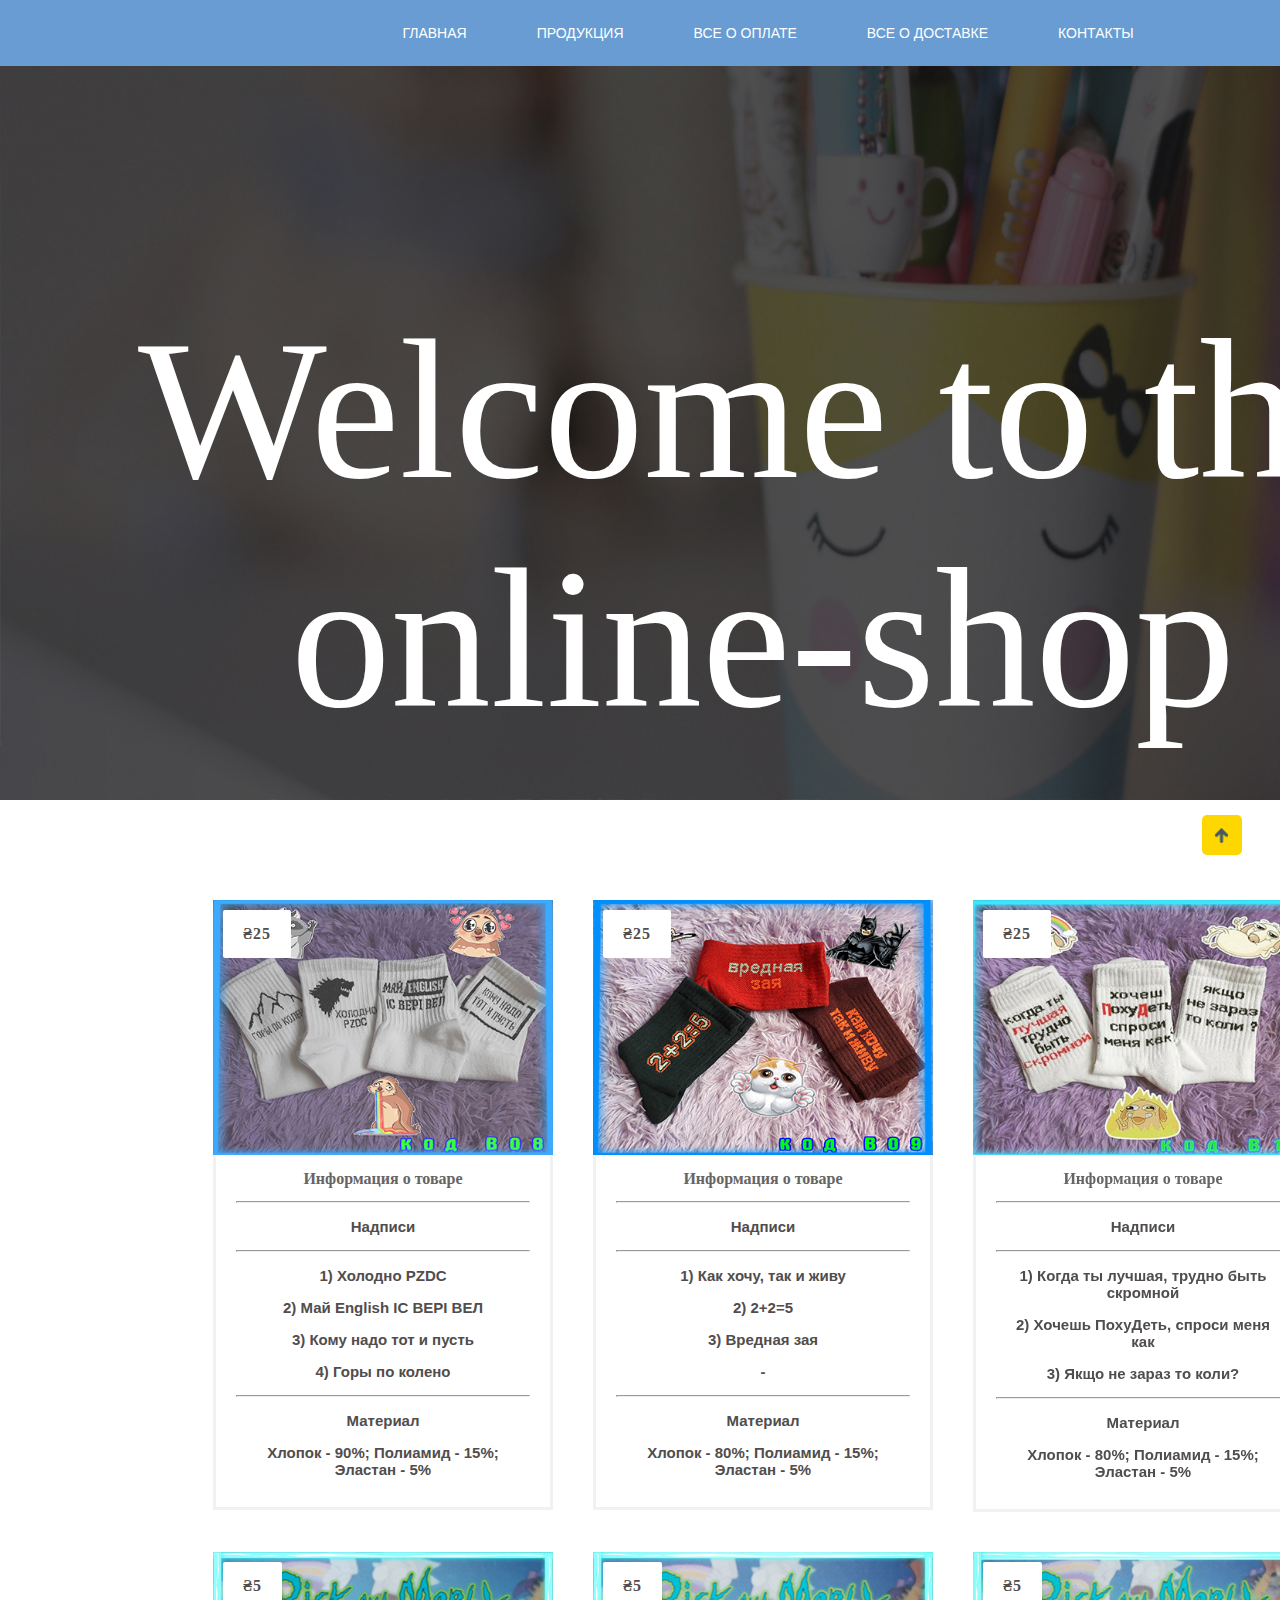
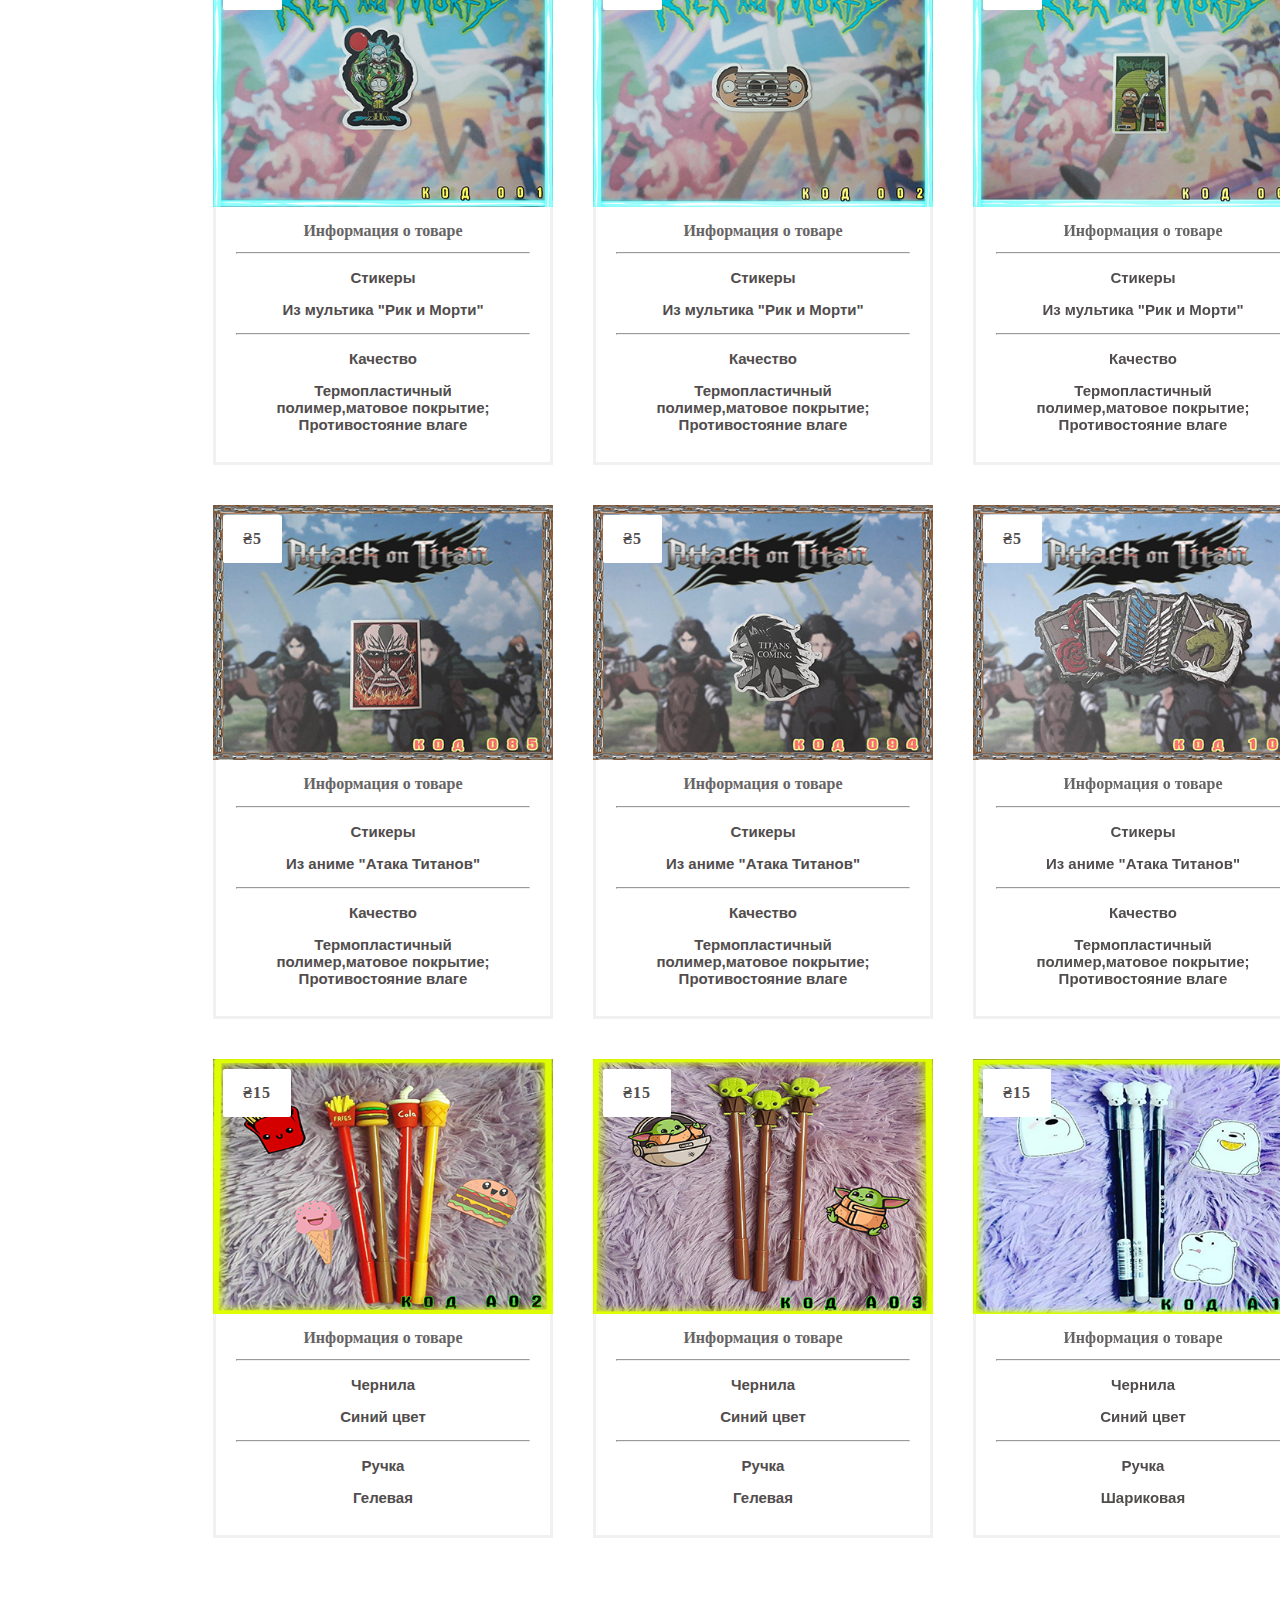
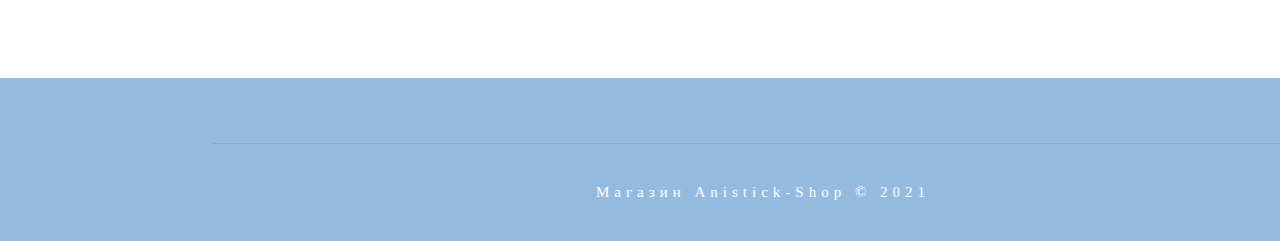
==== commit 6aad401e: "new shop" ====
--- a/index.html
+++ b/index.html
@@ -1,695 +1,300 @@
 <!DOCTYPE html>
-
 <html lang="ru">
-    
-    <head>
-        <meta charset=utf-8>
+<head>
+        <meta charset="UTF-8">
         <meta name="viewport">
-        <title>Shop</title>
-        <!--шрифт Roboto -->
-        <link href='http://fonts.googleapis.com/css?family=Roboto:400,300,700&amp;subset=latin,latin-ext' rel='stylesheet' type='text/css'>
-        <!-- css стили -->
-        <link rel="stylesheet" type="text/css" href="css/bootstrap.css" />
-        <link rel="stylesheet" type="text/css" href="css/style.css" />
-        <link rel="stylesheet" type="text/css" href="css/cslider.css" />
-        
-      
-        <!-- Иконка браузера -->
-     <link rel="icon" href="images/ico/2.png" type="image/png">
+    
+    	<link rel="stylesheet" type="text/css" href="css/other.css">
+	    <link rel="stylesheet" type="text/css" href="css/main.css">
+        <link rel="icon" href="img/2.png" type="image/png">
+    
+    
+        <title>Магазин</title>   
+    
+            <a href="#" class="arrowUp">
+                <img src= "img/up-arrow.png"  width="15" height="15"/>
+                
+	       </a>  
+</head>
+<body>
+    
+    
+<!--  Раздел заголовка   -->
+	<section class="hero">
+		<header>
+    <nav class="dws-menu">
+        <ul>
+            <li><a href="#">Главная</a></li>
+            <li><a href="#">Продукция</a>
+                <ul>
+                    <li><a href="#">Носки</a>
+                         <ul>
+                            <li><a href="#">С надписью</a></li>
+                            <li><a href="#">С рисунком</a></li>
+                        </ul>
+                        </li>
+                    <li><a href="#">Стикеры</a>
+                        <ul>
+                            <li><a href="#">Атака титанов</a></li>
+                            <li><a href="#">Рик и Морти</a></li>
+                        </ul>
+                    </li>
+                    <li><a href="#">Ручки</a>
+                        <ul>
+                            <li><a href="#">Гелевые</a></li>
+                            <li><a href="#">Шариковые</a></li>
+                        </ul>
+                    </li>
+                </ul>
+            </li>
+            <li><a href="#">Все о оплате</a>
+                <ul>
+                    <li><a href="#">Услуга ( наложенный платеж )</a></li>
+                    <li><a href="#">Услуга ( Предоплата ) </a></li>
+                </ul>
+                
+            </li>
+             <li><a href="#">Все о доставке</a>
+                <ul>
+                    <li><a href="#">По Украине</a></li>
+                    <li><a href="#">Забери сам</a></li>
+                </ul>
+                
+            </li>
+            <li><a href="#">Контакты</a></li>
+        </ul>
+    </nav>
+</header> <!--  Конец раздел заголовка   -->
         
         
         
-    </head>
+<!--   Раздел  -->
+			<section class="caption">
+				<h2 class="caption">Welcome to the online-shop</h2>
+			</section>
+	</section><!--   Конец раздела  -->
+
+
+
+<!-- Раздел товаров  -->
     <body>
-         <!-- Начало mainа  -->
-        <div class="navbar">
-            <div class="navbar-inner">
-                <div class="container">
-                  
+	<section class="listings">
+		<div class="wrapper">
+			<ul class="properties_list">
+				<li>
+					<a href="#">
+						<img src="img/property_1.jpg" alt="" title="" class="property_img"/>
+					</a>
+					<span class="price">₴25</span>
+					<div class="property_details">
+						<h1 class="grid-title">Информация о товаре</h1>
+                         <hr>
+                     <h3>Надписи</h3> 
+                        <hr>
+                         
+                             <h4>1) Холодно PZDC</h4>
+                             <h4>2) Май English IC BEPI BEЛ</h4>
+                             <h4>3) Кому надо тот и пусть</h4>
+                             <h4>4) Горы по колено</h4>
                     
-                    <!-- Кнопка навигации, видимая при небольшом разрешении -->
-                    <button type="button" class="btn btn-navbar" data-toggle="collapse" data-target=".nav-collapse">
-                        <i class="icon-menu"></i>
-                    </button>
+                         <hr>
+                     <h3>Материал</h3>
+                         <h4>Хлопок - 90%; Полиамид - 15%; Эластан - 5%</h4>
+					</div>
+				</li>
+				<li>
+					<a href="#">
+						<img src="img/property_2.jpg" alt="" title="" class="property_img"/>
+					</a>
+					<span class="price">₴25</span>
+					<div class="property_details">
+						<h1 class="grid-title">Информация о товаре</h1>
+                         <hr>
+                     <h3>Надписи</h3> 
+                         <hr>
+                             
+                            <h4>1) Как хочу, так и живу</h4>
+                             <h4>2) 2+2=5</h4>
+                             <h4>3) Вредная зая</h4>
+                            <h4>-</h4>
                     
-                    
-                     <!-- Начало mainа навигации -->
-                    <div class="nav-collapse collapse pull-right">
-                        <ul class="nav" id="top-navigation">
-                            <li class="active">
-                                <a href="#home">Главная</a>
-                            </li>
-                             <!--Sections -->
-                            <li>
-                                <a href="#service">Информация</a>
-                            </li>
-                            <!--Portfolio -->
-                            <li>
-                                <a href="#portfolio">Товар</a>
-                            </li>
-                            <!--Clients -->
-                            <li>
-                                <a href="#clients">Отзывы</a>
-                            </li>
-                             <!--Contact -->
-                            <li>
-                                <a href="#contact">Контакты</a>
-                            </li>
-                        </ul>
-                    </div>
-                    <!-- Конец mainа навигации -->
-                </div>
-            </div>
-        </div>
-        <!-- Конец mainа  -->
-        
-        <!--Начало слайда №1 -->
-        <div id="home">
-            <div id="da-slider" class="da-slider">
-                <div class="triangle"></div>
-                <div class="mask"></div>
-                <div class="container">
-                    <div class="da-slide">
-                        <h2 class="fittext2">ДОБРО ПОЖАЛОВАТЬ В МАГАЗИН</h2>
-                        <h4>ANISTICK</h4>
-                        <p>Мы украинская молодая команда. Которая решила воплотить мечту всех украинцев. И открыть магазин, по любимым: сериалам, мультфильмам и аниме.</p>
-                    
-                        <div class="da-img">
-                            <img src="images/Slider01.png" alt="image01" width="320">
-                        </div>
-                    </div>
-                    <!--Конец слайда №1 -->
-                    
-                    
-                    
-                    <!--Начало слайда №2 -->
-                    <div class="da-slide">
-                        <h2>ТАКЖЕ</h2>
-                        <p>Здесь Вас ждет море эмоций от покупок. Товары по низким ценам. И конечно же ПеЧеНьКи.</p>
-                   
-                        <div class="da-img">
-                            <img src="images/Slider02.png" width="320" alt="image02">
-                        </div>
-                    </div>
-                     <!--Конец слайда №2 -->
-                    
-                    
-                    
-                    <!--Начало слайда №3-->
-                    <div class="da-slide">
-                        <h2>ТОВАРЫ</h2>
-                        <p>Товары сделаны из качественного материала. Даже мы пользуемся ими. </p>
-                      
-                        <div class="da-img">
-                            <img src="images/Slider03.png" width="320" alt="image03">
-                        </div>
-                    </div>
-                    <!-- Конец слайда №3 -->
-                    
-                    
-                    
-                    <!-- Slide навигационная стрелка начало -->
-                    <div class="da-arrows">
-                        <span class="da-arrows-prev"></span>
-                        <span class="da-arrows-next"></span>
-                    </div>
-                    <!-- Slide навигационная стрелка конец -->
-                </div>
-            </div>
-        </div>
-        <!-- Главная конец -->
-        
-        
-        
-        <!-- Начало информации -->
-        <div class="section primary-section" id="service">
-            <div class="container">
-                <div class="title">
-                    <h1>Маленькая информация</h1>
-                </div>
-                <div class="row-fluid">
-                    <div class="span4">
-                        <div class="centered service">
-                            <div>
-                                <img class="img-circle" src="images/Service1.png" alt="service 1">
-                            </div>
-                            <h3>Доставка</h3>
-                            <p>Доставка осуществляется: Новой Почтой или Укрпочтой.</p>
-                        </div>
-                    </div>
-                    <div class="span4">
-                        <div class="centered service">
-                            <div>
-                                <img class="img-circle" src="images/Service2.png" alt="service 2" />
-                            </div>
-                            <h3>Цены</h3>
-                            <p>В Anistick Shop самые дешевые цены.</p>
-                        </div>
-                    </div>
-                    <div class="span4">
-                        <div class="centered service">
-                            <div>
-                                <img class="img-circle" src="images/Service3.png" alt="service 3">
-                            </div>
-                            <h3>Качество</h3>
-                            <p>Нашим товаром пользуются все, даже работники магазина.</p>
-                        </div>
-                    </div>
-                </div>
-            </div>
-        </div>
-        <!-- Конец инфомации -->
-        
-        
-        
-        
-        <!-- Начало основного товара -->
-        <div class="section secondary-section " id="portfolio">
-            <div class="triangle"></div>
-            <div class="container">
-                <div class=" title">
-                    <h1>Наши товары</h1>
-                    <p>Уточняйте наличие по телефону</p>
-                </div>
-                <ul class="nav nav-pills">
-                    <li class="filter" data-filter="all">
-                        <a href="#noAction">Все</a>
-                    </li>
-                    <li class="filter" data-filter="web">
-                        <a href="#noAction"> Носки</a>
-                    </li>
-                    <li class="filter" data-filter="photo">
-                        <a href="#noAction">Стикеры</a>
-                    </li>
-                    <li class="filter" data-filter="identity">
-                        <a href="#noAction">Ручки</a>
-                    </li>
-                </ul>
-                
-                
-               <!-- Начало товара №1 -->
-                <div id="single-project">
-                    <div id="slidingDiv" class="toggleDiv row-fluid single-project">
-                        <div class="span6">
-                            <img src="images/property_1.jpg" alt="project 1" />
-                        </div>
-                        <div class="span6">
-                            <div class="project-description">
-                                 <div class="project-title clearfix">
-                                    <h3>Инфомация о таваре</h3>
-                                    <span class="show_hide close">
-                                        <i class="icon-cancel"></i>
-                                    </span>
-                                </div>
-                                <div class="project-info">
-                                    <div>
-                                        <span>Надписи:</span>1) Холодно PZDC</div>
-                                    <div>
-                                        <span></span>2) Май English IC BEPI BEЛ</div>
-                                    <div>
-                                        <span></span>3) Кому надо тот и пусть</div>
-                                    <div>
-                                    <span></span>4) Горы по колено</div>
-                                    
-                                    <div><span>Материал:</span>
-                                    <p> Хлопок - 90%; Полиамид - 15%; Эластан - 5%      </p>
-                                    </div>
-                                    <div>
-                                        <span>Цена:</span>25 грн</div>
-                                </div>
-                            </div>
-                        </div>
-                    </div>
-                    <!-- Конец товара №1 -->
-                    
-                    
-                    
-                    <!-- Начало товара №2 -->
-                    <div id="slidingDiv1" class="toggleDiv row-fluid single-project">
-                        <div class="span6">
-                            <img src="images/property_4.jpg" alt="project 2">
-                        </div>
-                        <div class="span6">
-                            
-                            <div class="project-description">
-                                <div class="project-title clearfix">
-                                    <h3>Инфомация о таваре</h3>
-                                    <span class="show_hide close">
-                                        <i class="icon-cancel"></i>
-                                    </span>
-                                </div>
-                           <div class="project-info">
-                                    <div>
-                                        <span>Стикеры:</span>Из мультика "Рик и Морти"</div>
-
-                                    <div>
-                                        <span>Качество:</span>Термопластичный полимер,матовое покрытие; Противостояние влаге
-                                    </div>
-                                        <div>
-                                        <span>Цена:</span>5 грн</div>
-                                </div>
-                                </div>
-                                
-                            </div>
-                        </div>
-                    </div>
-                    <!-- Конец товара №2 -->
-                    
-                    
-                    
-                    <!-- Начало товара №3 -->
-                    <div id="slidingDiv2" class="toggleDiv row-fluid single-project">
-                        <div class="span6">
-                            <img src="images/property_10.jpg" alt="project 3">
-                        </div>
-                        <div class="span6">
-                            <div class="project-description">
-                             <div class="project-title clearfix">
-                                    <h3>Инфомация о таваре</h3>
-                                    <span class="show_hide close">
-                                        <i class="icon-cancel"></i>
-                                    </span>
-                                </div>
-                                <div class="project-info">
-                                  <div>
-                                        <span>Чернила:</span>Cиний цвет</div>
-                                   
-                                    <div><span>Ручка:</span>Гелевая</div>
-                                        <div>
-                                        <span>Цена:</span>15 грн</div>
-                                </div>
-                            </div>
-                        </div>
-                    </div>
-                    <!-- Конец товара №3 -->
-                    
-                    
-                    
-                    <!-- Начало товара №4 -->
-                    <div id="slidingDiv3" class="toggleDiv row-fluid single-project">
-                        <div class="span6">
-                            <img src="images/property_2.jpg" alt="project 4">
-                        </div>
-                        <div class="span6">
-                            <div class="project-description">
-                            <div class="project-title clearfix">
-                                    <h3>Инфомация о таваре</h3>
-                                    <span class="show_hide close">
-                                        <i class="icon-cancel"></i>
-                                    </span>
-                                </div>
-                                   <div class="project-info">
-                                    <div>
-                                        <span>Надписи:</span>1) Как хочу, так и живу</div>
-                                    <div>
-                                        <span></span>2) 2+2=5</div>
-                                    <div>
-                                        <span></span>3) Вредная зая</div>
-                                    
-                                    <div><span>Материал:</span>
-                                    <p> Хлопок - 80%; Полиамид - 15%; Эластан - 5%      </p>
-                                    </div>
-                                        <div>
-                                        <span>Цена:</span>25 грн</div>
-                                </div>
-                            </div>
-                        </div>
-                    </div>
-                    <!-- Конец товара №4 -->
-                    
-                     
-                    
-                    <!-- Начало товара №5 -->
-                    <div id="slidingDiv4" class="toggleDiv row-fluid single-project">
-                        <div class="span6">
-                            <img src="images/property_5.jpg" alt="project 5">
-                        </div>
-                        <div class="span6">
-                            <div class="project-description">
-                               <div class="project-title clearfix">
-                                    <h3>Инфомация о таваре</h3>
-                                    <span class="show_hide close">
-                                        <i class="icon-cancel"></i>
-                                    </span>
-                                </div>
-                                 <div class="project-info">
-                                    <div>
-                                        <span>Стикеры:</span>Из мультика "Рик и Морти"</div>
-                                    <div>
-                                    
-                                    <div><span>Качество:</span>Термопластичный полимер,матовое покрытие; Противостояние влаге
-                                    </div>
-                                        <div>
-                                        <span>Цена:</span>5 грн</div>
-                                </div>
-                                
-                            </div>
-                            </div>
-                        </div>
-                    </div>
-                    <!-- Конец товара №5 -->
-                    
-                    
-                    
-                    <!-- Начало товара №6 -->
-                    <div id="slidingDiv5" class="toggleDiv row-fluid single-project">
-                        <div class="span6">
-                            <img src="images/property_11.jpg" alt="project 6">
-                        </div>
-                        <div class="span6">
-                            <div class="project-description">
-                               <div class="project-title clearfix">
-                                    <h3>Инфомация о таваре</h3>
-                                    <span class="show_hide close">
-                                        <i class="icon-cancel"></i>
-                                    </span>
-                                </div>
-                          <div class="project-info">
-                                    <div>
-                                        <span>Чернила:</span>Cиний цвет</div>
-                                   
-                                    <div><span>Ручка:</span>Гелевая</div>
-                                        <div>
-                                        <span>Цена:</span>15 грн</div>
-                                </div>
-                            </div>
-                        </div>
-                    </div>
-                    <!-- Конец товара №6 -->
-                    
-                    
-                    
-                    
-                    <!-- Начало товара №7 -->
-                    <div id="slidingDiv6" class="toggleDiv row-fluid single-project">
-                        <div class="span6">
-                            <img src="images/property_3.jpg" alt="project 7">
-                        </div>
-                        <div class="span6">
-                            <div class="project-description">
-                               <div class="project-title clearfix">
-                                    <h3>Инфомация о таваре</h3>
-                                    <span class="show_hide close">
-                                        <i class="icon-cancel"></i>
-                                    </span>
-                                </div>
-                      <div class="project-info">
-                                    <div>
-                                        <span>Надписи:</span>1) Когда ты лучшая, трудно быть скромной</div>
-                                    <div>
-                                        <span></span>2) Хочешь ПохуДеть, спроси меня как</div>
-                                    <div>
-                                        <span></span>3) Якщо не зараз то коли?</div>
-                                    
-                                    <div><span>Материал:</span>
-                                    <p> Хлопок - 80%; Полиамид - 15%; Эластан - 5%      </p>
-                                    </div>
-                                        <div>
-                                        <span>Цена:</span>25 грн</div>
-                                </div>
-                            </div>
-                        </div>
-                    </div>
-                    <!-- Конец товара №7 -->
-                    
-                    
-                    
-                    <!-- Начало товара №8 -->
-                    <div id="slidingDiv7" class="toggleDiv row-fluid single-project">
-                        <div class="span6">
-                            <img src="images/property_6.jpg" alt="project 8">
-                        </div>
-                        <div class="span6">
-                            <div class="project-description">
-                                <div class="project-title clearfix">
-                                    <h3>Инфомация о таваре</h3>
-                                    <span class="show_hide close">
-                                        <i class="icon-cancel"></i>
-                                    </span>
-                                </div>
-                                    <div class="project-info">
-                                    <div>
-                                        <span>Стикеры:</span>Из мультика "Рик и Морти"</div>
-                                    <div>
-                                    
-                                    <div><span>Качество:</span>Термопластичный полимер,матовое покрытие; Противостояние влаге
-                                    </div>
-                                        <div>
-                                        <span>Цена:</span>5 грн</div>
-                                </div>
-                                
-                            </div>
-                            </div>
-                        </div>
-                    </div>
-                    <!-- Начало товара №8 -->
-                    
-                    
-                    
-                  <!-- Начало товара №9 -->
-                    <div id="slidingDiv8" class="toggleDiv row-fluid single-project">
-                        <div class="span6">
-                            <img src="images/property_12.jpg" alt="project 9">
-                        </div>
-                        <div class="span6">
-                            <div class="project-description">
-                                <div class="project-title clearfix">
-                                    <h3>Инфомация о таваре</h3>
-                                    <span class="show_hide close">
-                                        <i class="icon-cancel"></i>
-                                    </span>
-                                </div>
-                                        <div class="project-info">
-                                    <div>
-                                        <span>Чернила:</span>Cиний цвет</div>
-                                   
-                                    <div><span>Ручка:</span>Шариковая</div>
-                                        <div>
-                                        <span>Цена:</span>15 грн</div>
-                                </div>
-                            </div>
-                        </div>
-                    </div>
-                    <!-- Начало Конец товара №9 -->
-                
-                
-                
-                <!-- Начало товар -->
-                    <ul id="portfolio-grid" class="thumbnails row">
-                        <li class="span4 mix web">
-                            <div class="thumbnail">
-                                <img src="images/property_1.jpg" alt="project 1">
-                                
-                                <a href="#single-project" class="more show_hide" rel="#slidingDiv">
-                                    <i class="icon-plus"></i>
-                                </a>
-                                <h3>Носочки с надписями</h3>
-                                <p>Нажми на картинку</p>
-                                <div class="mask"></div>
-                            </div>
-                        </li>
-                        <li class="span4 mix photo">
-                            <div class="thumbnail">
-                                <img src="images/property_4.jpg" alt="project 2">
-                                <a href="#single-project" class="show_hide more" rel="#slidingDiv1">
-                                    <i class="icon-plus"></i>
-                                </a>
-                                <h3>Стикеры</h3>
-                                <p>Нажми на картинку</p>
-                                <div class="mask"></div>
-                            </div>
-                        </li>
-                        <li class="span4 mix identity">
-                            <div class="thumbnail">
-                                <img src="images/property_10.jpg" alt="project 3">
-                                <a href="#single-project" class="more show_hide" rel="#slidingDiv2">
-                                    <i class="icon-plus"></i>
-                                </a>
-                                <h3>Ручки</h3>
-                                <p>Нажми на картинку</p>
-                                <div class="mask"></div>
-                            </div>
-                        </li>
-                        <li class="span4 mix web">
-                            <div class="thumbnail">
-                                <img src="images/property_2.jpg" alt="project 4">
-                                <a href="#single-project" class="show_hide more" rel="#slidingDiv3">
-                                    <i class="icon-plus"></i>
-                                </a>
-                                <h3>Носочки с надписями</h3>
-                                <p>Нажми на картинку</p>
-                                <div class="mask"></div>
-                            </div>
-                        </li>
-                        <li class="span4 mix photo">
-                            <div class="thumbnail">
-                                <img src="images/property_5.jpg" alt="project 5">
-                                <a href="#single-project" class="show_hide more" rel="#slidingDiv4">
-                                    <i class="icon-plus"></i>
-                                </a>
-                                <h3>Стикеры</h3>
-                                <p>Нажми на картинку</p>
-                                <div class="mask"></div>
-                            </div>
-                        </li>
-                        <li class="span4 mix identity">
-                            <div class="thumbnail">
-                                <img src="images/property_11.jpg" alt="project 6">
-                                <a href="#single-project" class="show_hide more" rel="#slidingDiv5">
-                                    <i class="icon-plus"></i>
-                                </a>
-                                <h3>Ручки</h3>
-                                <p>Нажми на картинку</p>
-                                <div class="mask"></div>
-                            </div>
-                        </li>
-                        <li class="span4 mix web">
-                            <div class="thumbnail">
-                                <img src="images/property_3.jpg" alt="project 7" />
-                                <a href="#single-project" class="show_hide more" rel="#slidingDiv6">
-                                    <i class="icon-plus"></i>
-                                </a>
-                                <h3>Носочки с надписями</h3>
-                                <p>Нажми на картинку</p>
-                                <div class="mask"></div>
-                            </div>
-                        </li>
-                        <li class="span4 mix photo">
-                            <div class="thumbnail">
-                                <img src="images/property_6.jpg" alt="project 8">
-                                <a href="#single-project" class="show_hide more" rel="#slidingDiv7">
-                                    <i class="icon-plus"></i>
-                                </a>
-                                <h3>Стикеры</h3>
-                                <p>Нажми на картинку</p>
-                                <div class="mask"></div>
-                            </div>
-                        </li>
-                        <li class="span4 mix identity">
-                            <div class="thumbnail">
-                                <img src="images/property_12.jpg" alt="project 9">
-                                <a href="#single-project" class="show_hide more" rel="#slidingDiv8">
-                                    <i class="icon-plus"></i>
-                                </a>
-                                <h3>Ручки</h3>
-                                <p>Нажми на картинку</p>
-                                <div class="mask"></div>
-                            </div>
-                        </li>
-                    </ul>
-                </div>
-            </div>
-        <!-- Товар конец -->
-        
-    
-      
-        
-        
-        <!-- Клиенты начало конец-->
-        <div id="clients">
-            <div class="section primary-section">
-                <div class="triangle"></div>
-                <div class="container">
-                    <div class="title">
-                        <h1>Что говорит клиент?</h1>
-                    </div>
-                    <div class="row">
-                        <div class="span4">
-                            <div class="testimonial">
-                                <p>"Товары супер, мне очень понравились. Не пожалела что купила у Вас. Спасибо"</p>
-                                <div class="whopic">
-                                    <div class="arrow"></div>
-                                    <img src="images/Client1.png" class="centered" alt="client 1">
-                                    <strong>Настя
-                                        <small>Покупатель</small>
-                                    </strong>
-                                </div>
-                            </div>
-                        </div>
-                        <div class="span4">
-                            <div class="testimonial">
-                                <p>"Чтобы привлечь народ, Вам нужна мотивация, и интерес к Вашему товару. Создайте рекламму или конкурсы, розыгрыши"</p>
-                                <div class="whopic">
-                                    <div class="arrow"></div>
-                                    <img src="images/Client2.png" class="centered" alt="client 2">
-                                    <strong>Катя
-                                        <small>Покупатель</small>
-                                    </strong>
-                                </div>
-                            </div>
-                        </div>
-                        <div class="span4">
-                            <div class="testimonial">
-                                <p>"Дам совет, хоть Вы только начинаете в этой сфере. Примите такое решение никогда не бездельничать."</p>
-                                <div class="whopic">
-                                    <div class="arrow"></div>
-                                    <img src="images/Client3.png" class="centered" alt="client 3">
-                                    <strong>Вован
-                                        <small>Покупатель</small>
-                                    </strong>
-                                </div>
-                            </div>
-                        </div>
-                    </div>
-                </div>
-            </div>
-        </div>
-         <!-- Клиенты конец-->
-        
-        
-        
-        
-        <!-- Контакты начало -->
-        <div id="contact" class="contact">
-            <div class="section secondary-section">
-                <div class="container">
-                    <div class="title">
-                        <h1>Контакты</h1>
-                    </div>
-                </div>
-              
-                <div class="container">
-                    <div class="span9 center contact-info">
-                        <p>Украина, Одесса</p>
-                        <p class="info-mail">anistick@yandex.ru</p>
-                        <p>+380 746 338 176 </p>
-                        <p>+380 286 543 850</p>
-               
-                    </div>
-                 </div>
-              </div>
-           </div>
-        
-        
-        <!-- Контакты конец -->
-        
-        
-        
-        <!-- Подвал начало -->
-        <div class="footer">
-            <p>&copy; 2021 Shop Anistick</p>
-        </div>
-        <!-- Подвал конец -->
-        
-        
-        
-        <!-- ScrollUp кнопка начало -->
-        <div class="scrollup">
-            <a href="#">
-                <i class="icon-up-open"></i>
-            </a>
-        </div>
-        <!-- ScrollUp кнопка конец -->
-        
-        
-        
-        <!-- javascript -->
-        <script src="js/jquery.js"></script>
-        <script type="text/javascript" src="js/mixitup.js"></script>
-        <script type="text/javascript" src="js/moderni.custom.js"></script>
-        <script type="text/javascript" src="js/bxslider.js"></script>
-        <script type="text/javascript" src="js/cslider.js"></script>
-        <script type="text/javascript" src="js/placeholder.js"></script>
-        <script type="text/javascript" src="js/app.js"></script>
+                         <hr>
+                     <h3>Материал</h3>
+                         <h4>Хлопок - 80%; Полиамид - 15%; Эластан - 5%</h4>
+					</div>
+				</li>
+				<li>
+					<a href="#">
+						<img src="img/property_3.jpg" alt="" title="" class="property_img"/>
+					</a>
+					<span class="price">₴25</span>
+					<div class="property_details">
+							<h1 class="grid-title">Информация о товаре</h1>
+                         <hr>
+                     <h3>Надписи</h3> 
+                         <hr>
+                             <h4>1) Когда ты лучшая, трудно быть скромной</h4>
+                             <h4>2) Хочешь ПохуДеть, спроси меня как</h4>
+                             <h4>3) Якщо не зараз то коли?</h4>
+                         
+                        <hr>
+                     <h3>Материал</h3>
+                         <h4>Хлопок - 80%; Полиамид - 15%; Эластан - 5%</h4>
+					</div>
+				</li>
+				<li>
+					<a href="#">
+						<img src="img/property_4.jpg" alt="" title="" class="property_img"/>
+					</a>
+					<span class="price">₴5</span>
+					<div class="property_details">
+						<h1 class="grid-title">Информация о товаре</h1>
+                         <hr>
+                     <h3>Стикеры</h3> 
+                         <h4>Из мультика "Рик и Морти"</h4>
+                         <hr>
+                         <h3>Качество</h3>
+                         <h4>Термопластичный полимер,матовое покрытие; Противостояние влаге</h4>
+					</div>
+				</li>
+				<li>
+					<a href="#">
+						<img src="img/property_5.jpg" alt="" title="" class="property_img"/>
+					</a>
+					<span class="price">₴5</span>
+					<div class="property_details">
+						<h1 class="grid-title">Информация о товаре</h1>
+                         <hr>
+                     <h3>Стикеры</h3> 
+                         <h4>Из мультика "Рик и Морти"</h4>
+                         <hr>
+                         <h3>Качество</h3>
+                         <h4>Термопластичный полимер,матовое покрытие; Противостояние влаге</h4>
+					</div>
+				</li>
+				<li>
+					<a href="#">
+						<img src="img/property_6.jpg" alt="" title="" class="property_img"/>
+					</a>
+					<span class="price">₴5</span>
+					<div class="property_details">
+						<h1 class="grid-title">Информация о товаре</h1>
+                         <hr>
+                     <h3>Стикеры</h3> 
+                         <h4>Из мультика "Рик и Морти"</h4>
+                         <hr>
+                         <h3>Качество</h3>
+                         <h4>Термопластичный полимер,матовое покрытие; Противостояние влаге</h4>
+					</div>
+				</li>
+				<li>
+					<a href="#">
+						<img src="img/property_7.jpg" alt="" title="" class="property_img"/>
+					</a>
+					<span class="price">₴5</span>
+					<div class="property_details">
+						<h1 class="grid-title">Информация о товаре</h1>
+                            <hr>
+                     <h3>Стикеры</h3> 
+                         <h4>Из аниме "Атака Титанов"</h4>
+                         <hr>
+                         <h3>Качество</h3>
+                         <h4>Термопластичный полимер,матовое покрытие; Противостояние влаге</h4>    
+					</div>
+				</li>
+				<li>
+					<a href="#">
+						<img src="img/property_8.jpg" alt="" title="" class="property_img"/>
+					</a>
+					<span class="price">₴5</span>
+					<div class="property_details">
+						<h1 class="grid-title">Информация о товаре</h1>
+                            <hr>
+                     <h3>Стикеры</h3> 
+                         <h4>Из аниме "Атака Титанов"</h4>
+                         <hr>
+                         <h3>Качество</h3>
+                         <h4>Термопластичный полимер,матовое покрытие; Противостояние влаге</h4>    
+					</div>
+				</li>
+				<li>
+					<a href="#">
+						<img src="img/property_9.jpg" alt="" title="" class="property_img"/>
+					</a>
+					<span class="price">₴5</span>
+					<div class="property_details">
+						<h1 class="grid-title">Информация о товаре</h1>
+                            <hr>
+                     <h3>Стикеры</h3> 
+                         <h4>Из аниме "Атака Титанов"</h4>
+                         <hr>
+                         <h3>Качество</h3>
+                         <h4>Термопластичный полимер,матовое покрытие; Противостояние влаге</h4>    
+					</div>
+				</li>
+                <li>
+					<a href="#">
+						<img src="img/property_10.jpg" alt="" title="" class="property_img"/>
+					</a>
+					<span class="price">₴15</span>
+					<div class="property_details">
+						<h1 class="grid-title">Информация о товаре</h1>
+                          <hr>
+                     <h3>Чернила</h3>
+                        <h4>Cиний цвет</h4>
+                          <hr>
+                        <h3>Ручка</h3>
+                          <h4>Гелевая</h4>
+					</div>
+				</li>
+                <li>
+					<a href="#">
+						<img src="img/property_11.jpg" alt="" title="" class="property_img"/>
+					</a>
+					<span class="price">₴15</span>
+					<div class="property_details">
+						<h1 class="grid-title">Информация о товаре</h1>
+                          <hr>
+                     <h3>Чернила</h3>
+                        <h4>Cиний цвет</h4>
+                          <hr>
+                        <h3>Ручка</h3>
+                          <h4>Гелевая</h4>
+					</div>
+				</li>
+                <li>
+					<a href="#">
+						<img src="img/property_12.jpg" alt="" title="" class="property_img"/>
+					</a>
+					<span class="price">₴15</span>
+					<div class="property_details">
+						<h1 class="grid-title">Информация о товаре</h1>
+                          <hr>
+                     <h3>Чернила</h3>
+                        <h4>Cиний цвет</h4>
+                          <hr>
+                        <h3>Ручка</h3>
+                          <h4>Шариковая</h4>
+					</div>
+				</li>
+			</ul>
+		</div>
+	</section>	<!--  Конец раздела товаров  -->
+    
+    
+    
+    
+    
+    
+    
+<!--  Подвал  -->
+	<footer>
+		
+		<div class="copyrights wrapper">
+			Магазин Anistick-Shop © 2021 
+		</div>
+	</footer><!--  Конец подвала  -->
+	
+</body>
     </body>
 </html>--- a/css/other.css
+++ b/css/other.css
@@ -0,0 +1,14 @@
+    html, body, div, span,
+    h1, h2, h3, h4, h5, h6, p,
+    i,ol, ul, li,
+    footer, header, menu, nav{
+        margin:0 auto;
+        padding:0;
+        border:0;
+        outline:0;
+        font-size:100%;
+    }
+
+  
+
+    --- a/css/main.css
+++ b/css/main.css
@@ -0,0 +1,379 @@
+/*  Общий CSS  */
+
+
+
+
+body{
+    background: #fff;
+ width: 1526px;
+      margin: 0 auto;
+}
+
+.wrapper{
+     width: 1100px;
+    margin: 0 auto;
+}
+
+
+
+/* Раздел заголовка  */
+
+
+
+
+header{
+ display: flex;
+ justify-content: space-between;
+ padding: 10px;
+ background: #689CD2;
+ color: #fff;
+ font-family: "Comic Sans MS";
+ justify-content: center;
+}
+
+
+
+
+/*Основоное меню*/
+
+
+
+
+.dws-menu *{
+ margin: 0;
+ padding: 0;
+}
+.dws-menu ul,
+.dws-menu ol{
+ list-style: none;
+}
+
+.dws-menu > ul{
+ display: flex;
+ justify-content: center;
+}
+
+.dws-menu > ul li a{
+ display: block;
+ padding: 15px 30px 15px 40px;
+ font-size: 14px;
+ color: #fff;
+ text-decoration: none;
+ text-transform:uppercase;
+ transition: all 0.3s ease;
+}
+
+
+
+.dws-menu li a:hover{
+background-color: #006400;
+border-radius: 4px;
+ color: #ffffff;
+ box-shadow: 1px 5px 10px -5px black;
+ transition: all 0.3s ease;
+}
+
+
+
+
+/*Второстепенное меню*/
+
+
+
+
+.dws-menu li ul{
+ position: absolute;
+ min-width: 150px;
+ display: none;
+}
+
+.dws-menu li > ul li{
+ border: 1px solid #c7c8ca;
+}
+
+.dws-menu li > ul li a{
+ padding: 10px;
+ text-transform: none;
+ background: #D2691E;
+}
+
+.dws-menu li > ul li ul{
+ position: absolute;
+ right: -150px;
+ top: 0;
+}
+
+.dws-menu li:hover > ul{
+ display: block;
+}
+
+
+
+
+
+
+/*Стрелка вверх*/
+
+
+
+
+.arrowUp {
+  position: fixed;
+  bottom: 5%;
+  right: 3%;
+  color: #fff;
+  width: 40px;
+  height: 40px;
+  background: linear-gradient(130deg, #FFD700 50%, #398a99 50%);
+  -webkit-background-size: 300%;
+  background-size: 300%;
+  display: flex;
+  justify-content: center;
+  align-items: center;
+  text-decoration: none;
+  font-size: 50px;
+  border-radius: 5px;
+  transition: .5s;
+    
+}
+
+.arrowUp:hover {
+  background-position: 100% 0;
+}
+
+
+
+
+/*Ползунок*/
+
+
+
+
+::-webkit-scrollbar{
+    width: 10px;
+}
+
+
+::-webkit-scrollbar{
+    background: #689CD2;
+}
+
+::-webkit-scrollbar-thumb{
+    background: #FFD700;
+    border-radius: 8px;
+}
+
+
+
+
+/*  Разделы  */
+
+
+
+
+.hero{
+ 
+    height: 800px;
+    position: relative;
+    background: url('../img/hero.jpg') no-repeat bottom center;
+    background-size: cover;
+    -webkit-background-size: cover;
+    -moz-background-size: cover;
+    -o-background-size: cover;
+}
+
+.hero .caption{
+    width: 100%;
+    position: absolute;
+    text-align: center;
+    top: 50%;
+    margin-top: -105px;
+}
+
+.hero .caption h2{
+    color: #fff;
+    font-family: "P22 Corinthia";
+    font-size: 200px;
+    font-weight: lighter;
+    margin: 0;
+    position: relative;
+    display: block;
+}
+
+
+
+
+
+
+
+/*Текст*/
+
+
+.grid-title{
+   
+    color: #FFFFFF;
+}
+
+h1{
+    margin: 0;
+    text-align: center;
+}
+
+
+h3{
+  margin: 15px;
+    font-family: "Comic Sans MS", sans-serif;
+   font-size: 15px;
+    color: #514d4d;
+    text-align: center;
+    
+}
+
+h4{
+  margin: 15px;
+    font-family: "Comic Sans MS", sans-serif;
+   font-size: 15px;
+    color: #514d4d;
+    text-align: center;
+    
+}
+
+
+
+li{
+     margin-top: 10px;
+    font-family: "Comic Sans MS", sans-serif;
+   font-size: 15px;
+    color: #514d4d;
+    
+     
+}
+
+
+
+
+/*  Раздел товаров  */
+
+
+
+
+.listings{
+    padding: 100px 0;
+}
+
+.listings ul.properties_list{
+    list-style: none;
+    overflow: hidden;
+}
+
+.listings ul.properties_list li{
+    display: block;
+    width: 340px;
+    height: auto;
+    position: relative;
+    float: left;
+    margin: 0 40px 40px 0;
+}
+
+.listings ul.properties_list li img.property_img{
+    width: 100%;
+    height: auto!important;
+    vertical-align: top;
+}
+
+
+.listings ul.properties_list li .price{
+    position: absolute;
+    top: 10px;
+    left: 10px;
+    padding: 15px 20px;
+    background: #ffffff;
+    color: #514d4d;
+    font-family: "lato-bold, sans-serif";
+    font-size: 16px;
+    font-weight: bold;
+    letter-spacing: 1px;
+
+    border-radius: 2px;
+    -webkit-border-radius: 2px;
+    -moz-border-radius: 2px;
+    -o-border-radius: 2px;
+}
+
+
+.listings ul.properties_list li:nth-child(3n+0){
+    margin-right: 0;
+}
+
+.listings ul li .property_details{
+    width: 294px;
+    padding: 10px 20px 14px 20px;
+    border-bottom: 3px solid #f2f1f1;
+    border-left: 3px solid #f2f1f1;
+    border-right: 3px solid #f2f1f1;
+
+    transition: all .2s linear;
+    -webkit-transition: all .2s linear;
+    -moz-transition: all .2s linear;
+    -o-transition: all .2s linear;
+}
+
+.listings ul li:hover .property_details{
+    border-bottom: 3px solid #95badf;
+    border-left: 3px solid #95badf;
+    border-right: 3px solid #95badf;
+}
+
+.listings ul li .property_details h1{
+    color: #666464;
+    font-family: "lato-bold, sans-serif";
+    font-size: 16px!important;
+    font-weight: bold;
+    margin-bottom: 5px;
+    line-height: 28px;
+}
+
+.listings ul li .property_details h1 a{
+    text-decoration: none;
+    color: #666464;
+}
+
+.listings ul li .property_details h2{
+    color: #9d9d9d;
+    font-family: "lato-regular, sans-serif";
+    font-size: 12px;
+    line-height: 26px;
+}
+
+
+
+
+/*  Подвал  */
+
+
+
+
+footer{
+    padding-top: 5px;
+    background: #95badf;
+}
+
+
+
+footer .copyrights{
+    display: block;
+    text-align: center;
+    padding: 40px 0;
+    margin-top: 60px;
+    color: #fff;
+    font-family: "Comic Sans MS, sans-serif";
+    font-size: 15px;
+    letter-spacing: 5px;
+    border-top: 1px solid #82abd4;
+}
+
+footer .copyrights a.ph_link{
+    font-family: "Comic Sans MS, sans-serif";
+    font-weight: bold;
+    text-decoration: none;
+}